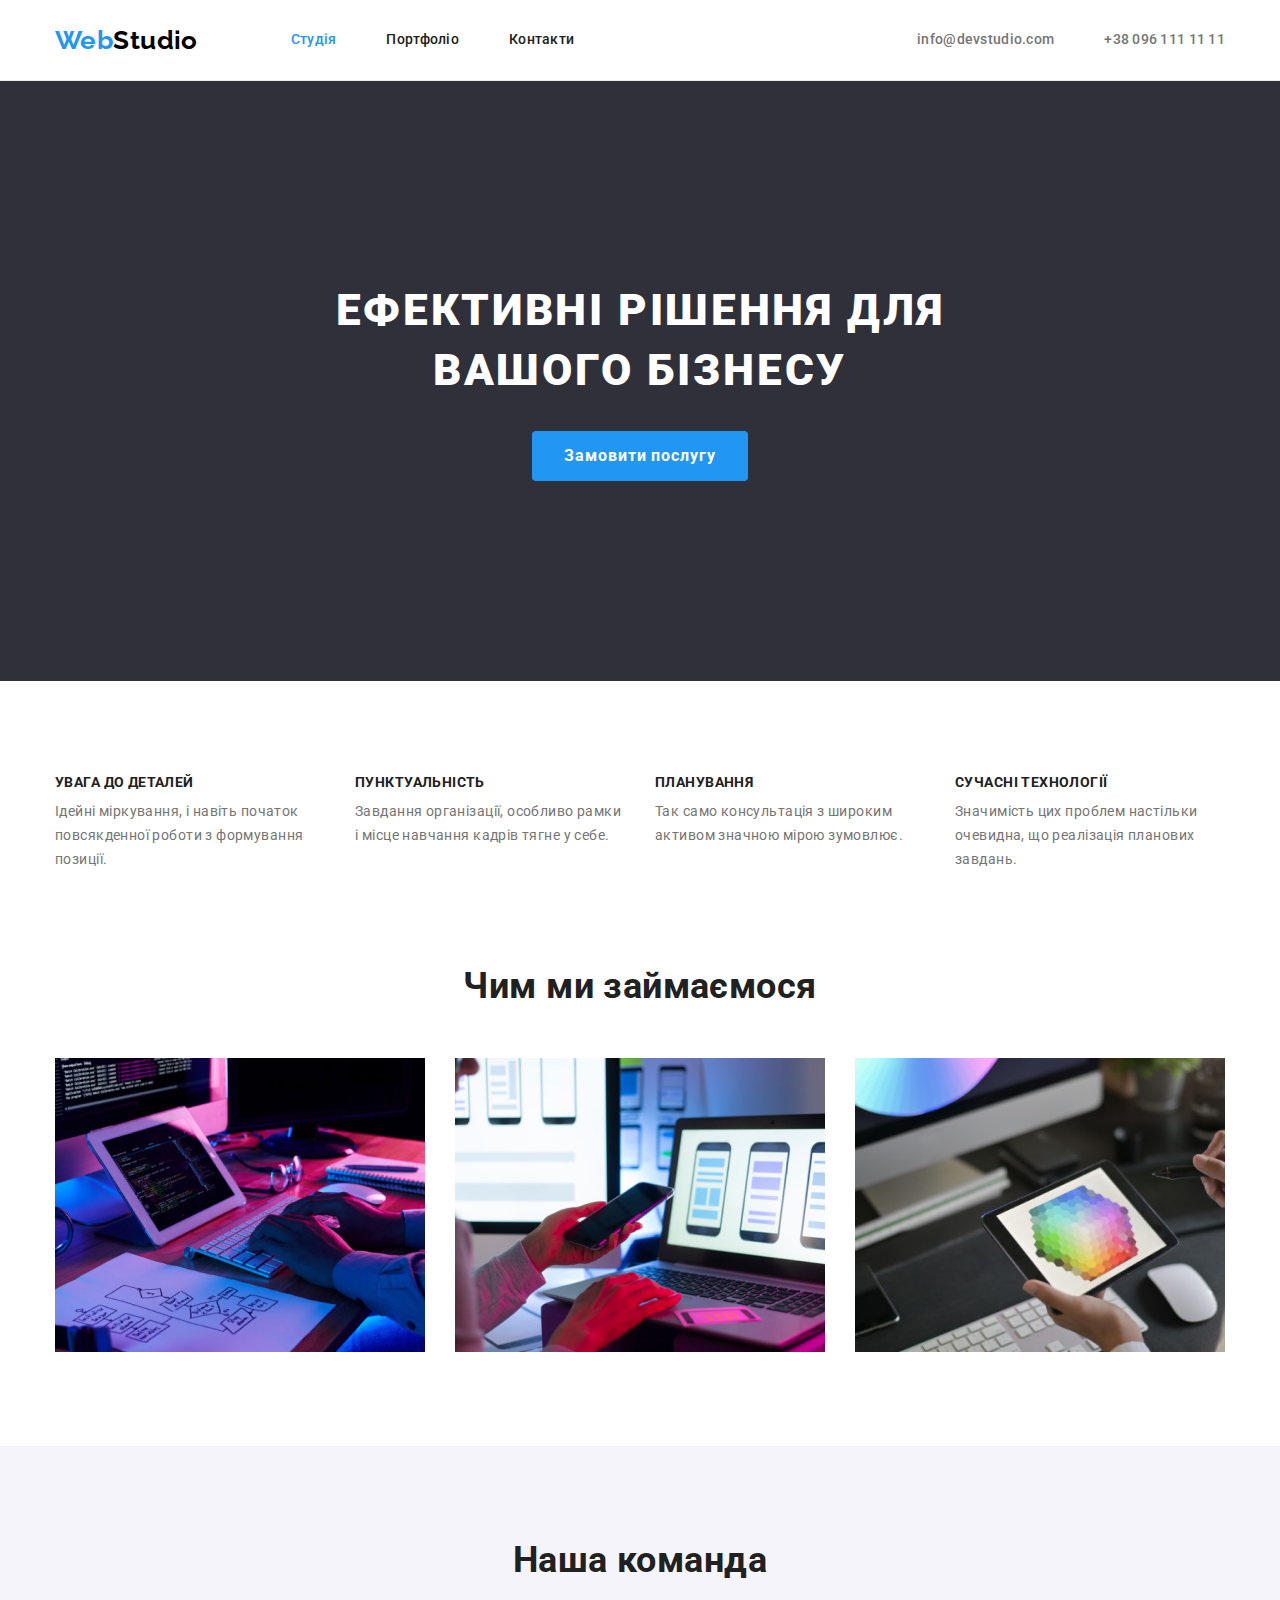
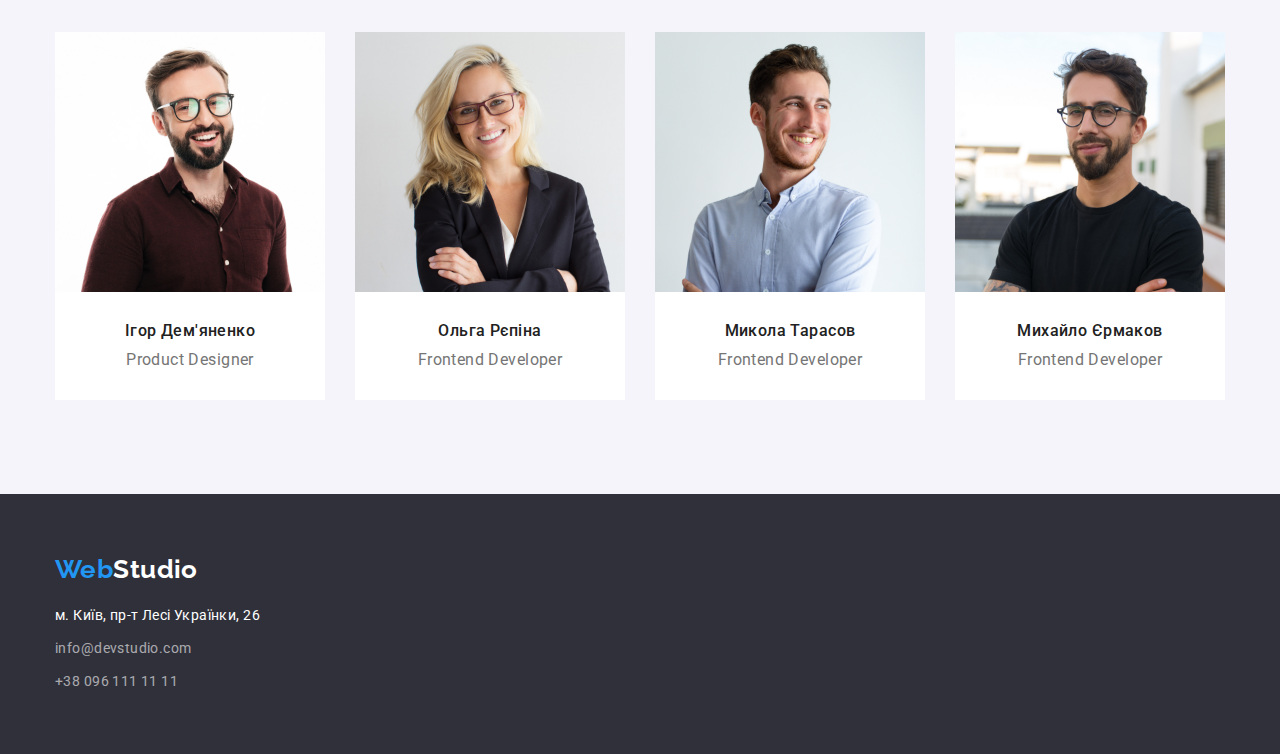
==== index.html @ 375763c1 "Add files via upload" ====
<!DOCTYPE html>
<html lang="uk-UA">
  <head>
    <meta charset="UTF-8" />
    <meta http-equiv="X-UA-Compatible" content="IE=edge" />
    <meta name="viewport" content="width=device-width, initial-scale=1.0" />
    <title>Студія</title>
    <link rel="preconnect" href="https://fonts.googleapis.com" />
    <link rel="preconnect" href="https://fonts.gstatic.com" crossorigin />
    <link
      href="https://fonts.googleapis.com/css2?family=Raleway:wght@700&family=Roboto:wght@400;500;700;900&display=swap"
      rel="stylesheet"
    />
    <link
      rel="stylesheet"
      href="https://cdnjs.cloudflare.com/ajax/libs/modern-normalize/1.1.0/modern-normalize.min.css"
    />
    <link rel="stylesheet" href="./css/style.css" />
  </head>
  <body>
    <!-- Header -->
    <header>
      <div class="container main-nav">
        <nav class="nav">
          <a href="./index.html" class="logo">Web<span class="web">Studio</span></a>
          <!-- Menu Nav -->
          <ul class="site-nav list">
            <li class="item"><a href="./index.html" class="link current">Студія</a></li>
            <li class="item"><a href="./portfolio.html" class="link">Портфоліо</a></li>
            <li class="item"><a href="" class="link">Контакти</a></li>
          </ul>
        </nav>
        <!-- contacts -->
        <ul class="contacts-nav list">
          <li class="item">
            <a href="mailto:info@devstudio.com" class="contacts"
              >info@devstudio.com</a>
          </li>
          <li class="item">
            <a href="tel:+380961111111" class="contacts">+38 096 111 11 11</a>
          </li>
        </ul>
      </div>
    </header>
    <!-- Main -->
    <main>
      <!-- Order -->
      <section class="section order hero">
        <h1 class="order-title">
          ЕФЕКТИВНІ РІШЕННЯ ДЛЯ <br/>
          ВАШОГО БІЗНЕСУ
        </h1>
        <button type="button" class="button second button">Замовити послугу</button>
      </section>
      <!-- Features -->
      <section class="section features">
        <!-- <h2>особливості нашої роботи</h2> -->
        <div class="container">
          <ul class="features-list list">
            <li class="item">
              <h3 class="title">УВАГА ДО ДЕТАЛЕЙ</h3>
              <p>
                Ідейні міркування, і навіть початок повсякденної роботи з
                формування позиції.
              </p>
            </li>
            <li class="item">
              <h3 class="title">ПУНКТУАЛЬНІСТЬ</h3>
              <p>
                Завдання організації, особливо рамки і місце навчання кадрів тягне
                у себе.
              </p>
            </li>
            <li class="item">
              <h3 class="title">ПЛАНУВАННЯ</h3>
              <p>
                Так само консультація з широким активом значною мірою зумовлює.
              </p>
            </li>
            <li class="item">
              <h3 class="title">СУЧАСНІ ТЕХНОЛОГІЇ</h3>
              <p>
                Значимість цих проблем настільки очевидна, що реалізація планових
                завдань.
              </p>
            </li>
          </ul>
        </div>
      </section>
      <!-- About US -->
      <section class="section about">
       <div class="container">
          <h2 class="section-title">Чим ми займаємося</h2>
            <ul class="about-list list ">
              <li class="about-item">
                <img src="./images/box1.jpg" alt="напишемо програму під ваші потреби" width="370" />
              </li>
              <li class="about-item">
                <img src="./images/box2.jpg" alt="створюємо мобільний додаток" width="370" />
              </li>
              <li class="about-item">
                <img src="./images/box3.jpg" alt="створюємо додаток для роботи з графікою" width="370" />
              </li>
            </ul>
       </div>
      </section>
      <!-- Team -->
      <section class="team section">
        <div class="container">
          <h2 class="section-title">Наша команда</h2>
            <div class="team-grup">
                <ul class="team-list list">
                  <li class="item">
                    <img src="./images/team-card-1.jpg" alt="Ігор Дем'яненко" width="270"/>
                    <div class="description">
                      <h3 class="title">Ігор Дем'яненко</h3>
                      <p>Product Designer</p>
                    </div>
                  </li>
                  <li class="item">
                    <img src="./images/team-card-2.jpg" alt="Ольга Рєпіна" width="270" />
                    <div class="description">
                      <h3 class="title">Ольга Рєпіна</h3>
                      <p>Frontend Developer</p>
                    </div>
                  </li>
                  <li class="item">
                    <img src="./images/team-card-3.jpg" alt="Микола Тарасов" width="270" />
                    <div class="description">
                      <h3 class="title">Микола Тарасов</h3>
                      <p>Frontend Developer</p>
                    </div>
                  </li>
                  <li class="item">
                    <img src="./images/team-card-4.jpg" alt="Михайло Єрмаков" width="270" />
                    <div class="description">
                      <h3 class="title">Михайло Єрмаков</h3>
                      <p>Frontend Developer</p>
                    </div>
                  </li>
                </ul>
            </div>
        </div>
      </section>
    </main>
    <!-- Footer -->
    <footer class="footer">
        <div class="container">
          <a href="./index.html" class="logo">Web<span class="web">Studio</span></a>
          <address class="address">
            <p>м. Київ, пр-т Лесі Українки, 26</p>
            <a href="mailto:info@devstudio.com" class="mailme">info@devstudio.com</a> <br/>
            <a href="tel:+380961111111">+38 096 111 11 11</a>
          </address>
        </div>
    </footer>
  </body>
</html>
---- css/style.css ----
/* цвет заголовков #212121  */
/* основной цвет #757575 */
/* белый цвет фона #FFFFFF */
/* акцент  #2196F3 */
/* вторичный цвет фона #F5F4FA */
/* футер контакт rgba(255, 255, 255, 0.6) */
/* цвет подвала #2F303A */

:root {
  --primery-text-color: #757575;
  --title-text-color: #212121;
  --accent-color: #2196f3;
  --primary-color-white: #ffffff;
  --color-black: #000;
  --primary-bg-color: #F5F5F5;
  --second-bg-color: #f5f4fa;
  --footer-contact-color: rgba(255, 255, 255, 0.6);
  --footer-order-color: #2F303A;
}

html {
  box-sizing: border-box;
}

img {
  display: block;
  max-width: 100%;
}
body {
  margin: 0px;
  color: var(--primery-text-color);
  font-size: 14px;
  font-family: "Roboto", sans-serif;
  letter-spacing: 0.03em;
}

.list {
  list-style: none;
  padding: 0;
  margin: 0;
}

.section {
  padding-top: 94px;
  padding-bottom: 94px;
}

header {
  background-color: var(--primary-color-white);
  border-bottom: 1px solid #ECECEC;
}

.main-nav,
.site-nav,
.nav,
.contacts-nav {
  display: flex;
}

.main-nav {
  align-items: center;
}
 
.logo {
  color: var(--accent-color);
  font-family: "Raleway", sans-serif;
  font-weight: 700;
  font-size: 26px;
  line-height: 1.19;
  text-decoration: none;
}

.main-nav .logo {
  margin-right: 93px;
  margin-top: auto;
  margin-bottom: auto;
}

.logo:focus {
  color: var(--accent-color);
}

.web {
  color: var(--color-black);
}

/* Menu Nav */

.site-nav .item a {
  display: block;
  padding-top: 32px;
  padding-bottom: 32px;
}

.site-nav .item + .item {
  margin-left: 50px;
}

.site-nav .link {
  color: var(--title-text-color);
  font-weight: 500;
  line-height: 1.14;
  letter-spacing: 0.02em;
  text-decoration: none;
}

.site-nav .link:hover,
.site-nav .link:focus {
  color: var(--accent-color);
}

.site-nav .link.current {
  color: var(--accent-color);
}
/* contacts */

.contacts-nav .contacts {
  color: var(--primery-text-color);
  font-weight: 500;
  line-height: 1.14;
  letter-spacing: 0.02em;
  text-decoration: none;
}

.contacts-nav .contacts:hover,
.contacts-nav .contacts:focus {
  color: var(--accent-color);
}

.contacts-nav .item + .item {
  margin-left: 50px;
}

.contacts-nav {
  margin-left: auto;
}

.contacts-nav .contacts {
  display: block;
  padding-top: 32px;
  padding-bottom: 32px;
}

/* order */

.hero  {
  padding-top: 200px;
  padding-bottom: 200px;
}

.order {
  text-align: center;
  background: var(--footer-order-color);
}

.order-title {
  color: var(--primary-color-white);
  font-weight: 900;
  font-size: 44px;
  line-height: 1.36;
  letter-spacing: 0.06em;
  margin-top: 0;
  margin-bottom: 30px;

}

.order .button {            
  font-weight: 700;
  font-size: 16px;
  line-height: 1.87;
  letter-spacing: 0.06em;
  padding: 10px 32px;
  min-width: 216px;
  border: transparent;
}

/* Features */

.features {
  padding-bottom: 0;
}

.features-list {
  display: flex;
}

.features-list .item + .item {
  margin-left: 30px;
}
.features-list .title {
  min-width: 270px;
  font-weight: 700;
  font-size: 14px;
  line-height: 1.14;
  margin-top: 0;
  margin-bottom: 10px;
  color: var(--title-text-color);
}

.features-list p {
  line-height: 1.71;
  margin-top: 0;
  margin-bottom: 0;
}

/* About US  */

.section-title {
  color: var(--title-text-color);
  font-weight: 700;
  font-size: 36px;
  line-height: 1.16;
  text-align: center;
  margin-top: 0;
  margin-bottom: 50px;
}

.about-list {
  display: flex;
  justify-content: center;
}

.about-item:not(:last-child) {
  margin-right: 30px;

}

/* Team  */

.team {
  background-color: var(--second-bg-color);
}
.team-list{
  display: flex;
  justify-content: space-between;
}

.team-grup .team-list .item + .item {
  margin-lest: 30px;
}

.team-grup .description {
  padding-top: 30px;
  padding-bottom: 30px;
  background-color: var(--primary-color-white);
}
.team-list .title {
  color: var(--title-text-color);
  font-weight: 500;
  font-size: 16px;
  line-height: 1.18;
  text-align: center;
  margin-top: 0;
  margin-bottom: 10px;
}

.team-list p {
  font-size: 16px;
  line-height: 1.18;
  text-align: center;
  margin-top: 0;
  margin-bottom: 0;
}

/* footer */

.footer {
  background: var(--footer-order-color);
  padding-top: 60px;
  padding-bottom: 60px;
}

.footer .logo {
  display: inline-block;
  margin-bottom: 20px;
  
}

.footer .web {
  color: var(--primary-color-white);
}

.footer .address p {
  font-style: normal;
  color: var(--primary-color-white);
  line-height: 1.71;
  margin-top: 0;
  margin-bottom: 9px;
}

 .address a {
  font-style: normal;
  color: var(--footer-contact-color);
  line-height: 1.71;
  text-decoration: none;
  margin-top: 0;
  
}
.footer .mailme{
margin-bottom: 9px;
display: inline-block;
}

/* Buttom */

.button {
  display: inline-block;
  border-radius: 4px;
  padding: 6px 22px;
  min-width: 73px;

  color: var(--primary-color-white);
  background-color: var(--accent-color);
  
  font-family: inherit;
  cursor: pointer;
  text-align: center;

}

.button.primary {
  color: var(--title-text-color);
  background-color: var(--second-bg-color);
}

.button.second {
  color: var(--primary-color-white);
  background-color: var(--accent-color);
}

/* Project */

/* Filter */

.project-filter .item + .item {
  margin-left: 8px;
}

.project-filter .button {
  font-weight: 500;
  font-size: 16px;
  line-height: 1.62;
  padding: 6px 22px;
}

.project-filter .button:hover,
.project-filter .button:focus {
  color: var(--primary-color-white);
  background-color: var(--accent-color);
}

/* Gruop */

.project-filter {
  display: flex;
  justify-content: center;
  margin-bottom: 50px;
}

.project-filter .button {
  border-color: transparent;
}

.project-group {
  display: flex;
  flex-wrap: wrap;
}

.project-group .description {
  padding-top: 20px;
  padding-right: 24px;
  padding-bottom: 20px;
  padding-left: 24px;
  border-right: 1px solid #EEEEEE;
  border-bottom: 1px solid #EEEEEE;
  border-left: 1px solid #EEEEEE;
}


.project-group .item {
  width: calc((100% - 60px)/3);
  margin-right: 30px;
  margin-bottom: 30px;
}

.project-group .item:nth-last-child(-n + 3){
  margin-bottom: 0;
}

.project-group .item:nth-child(3n) {
  margin-right: 0;
}

.project-group .image {
  display: block;
}

.project-group .second-title {
  color: var(--title-text-color);
  font-weight: 700;
  font-size: 18px;
  line-height: 2;
  letter-spacing: 0.06em;
  margin-top: 0px;
  margin-bottom: 4px;
}

.project .project-group p {
  font-size: 16px;
  line-height: 1.87;
  margin-top: 0;
  margin-bottom: 0;
}

.container {
  width: 1200px;
  padding-left: 15px;
  padding-right: 15px;
  margin-left:  auto;
  margin-right: auto;
  /* outline: 1px solid red;
} */
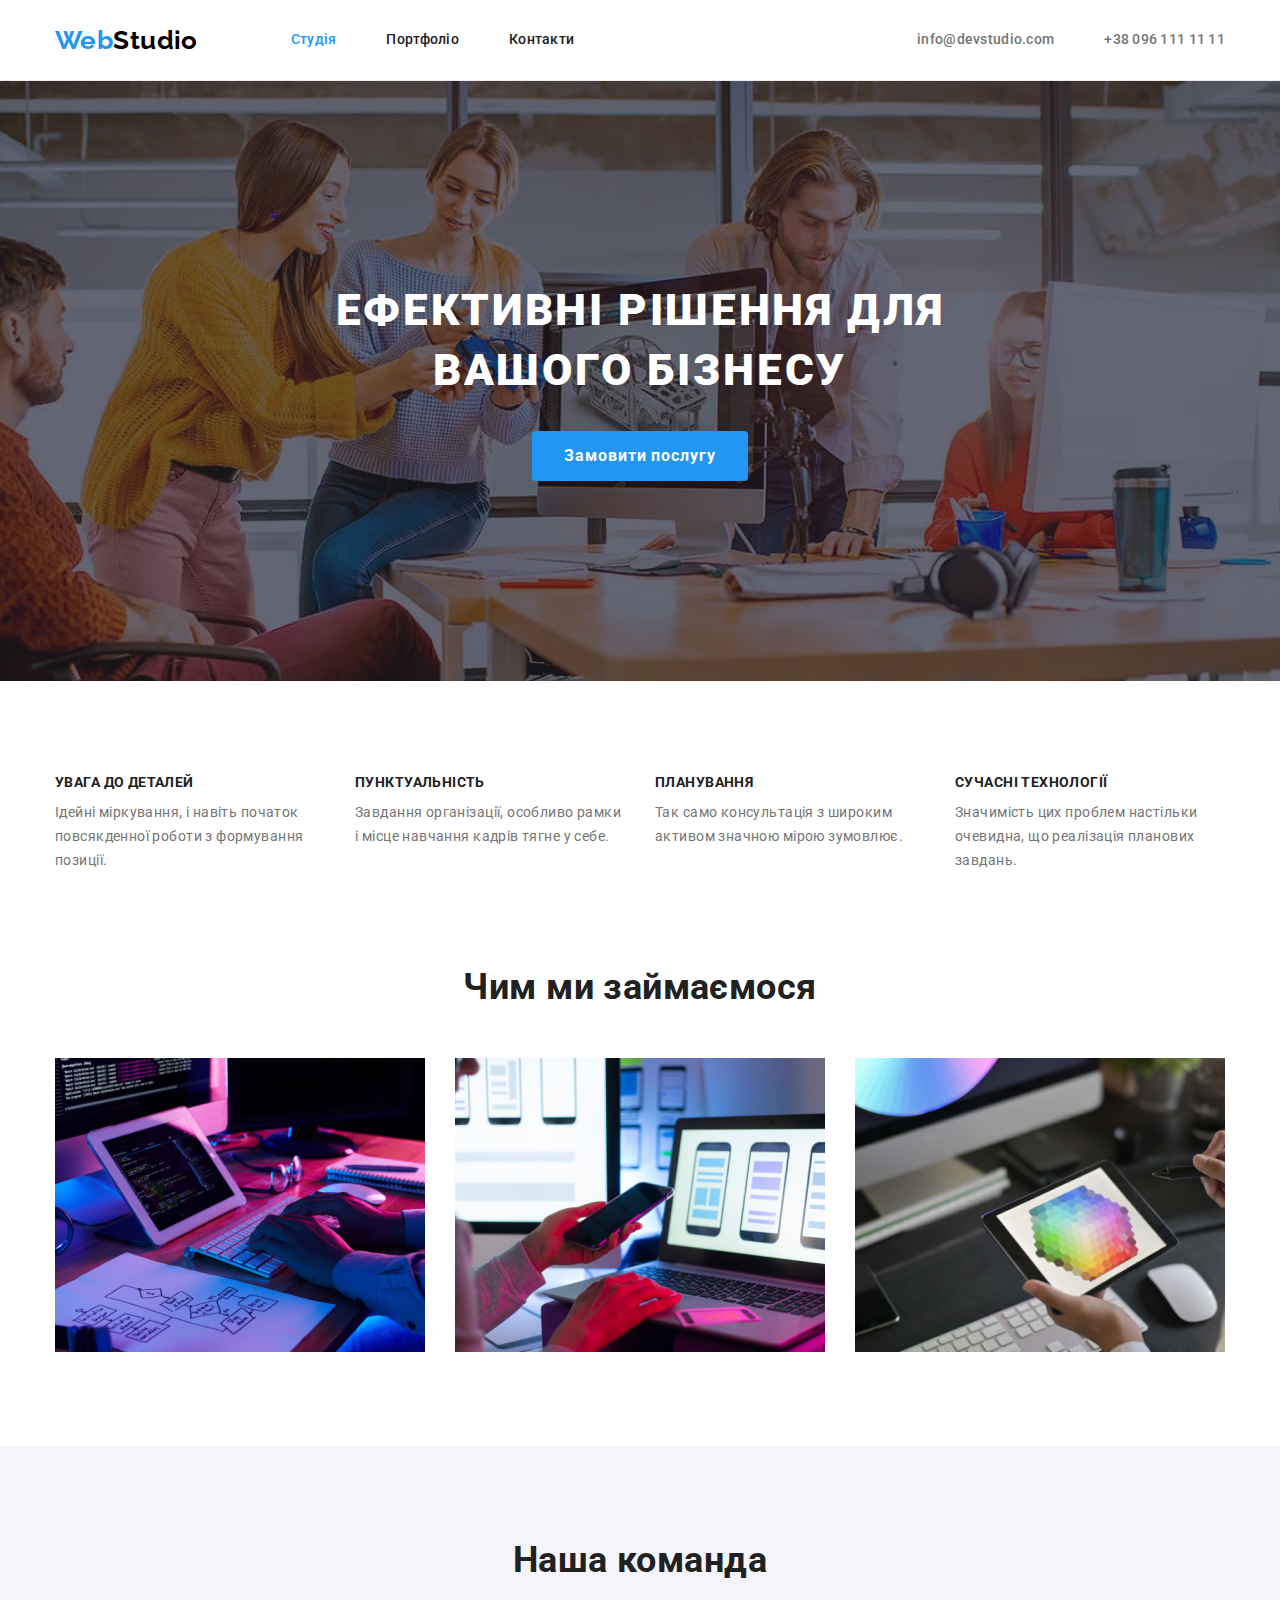
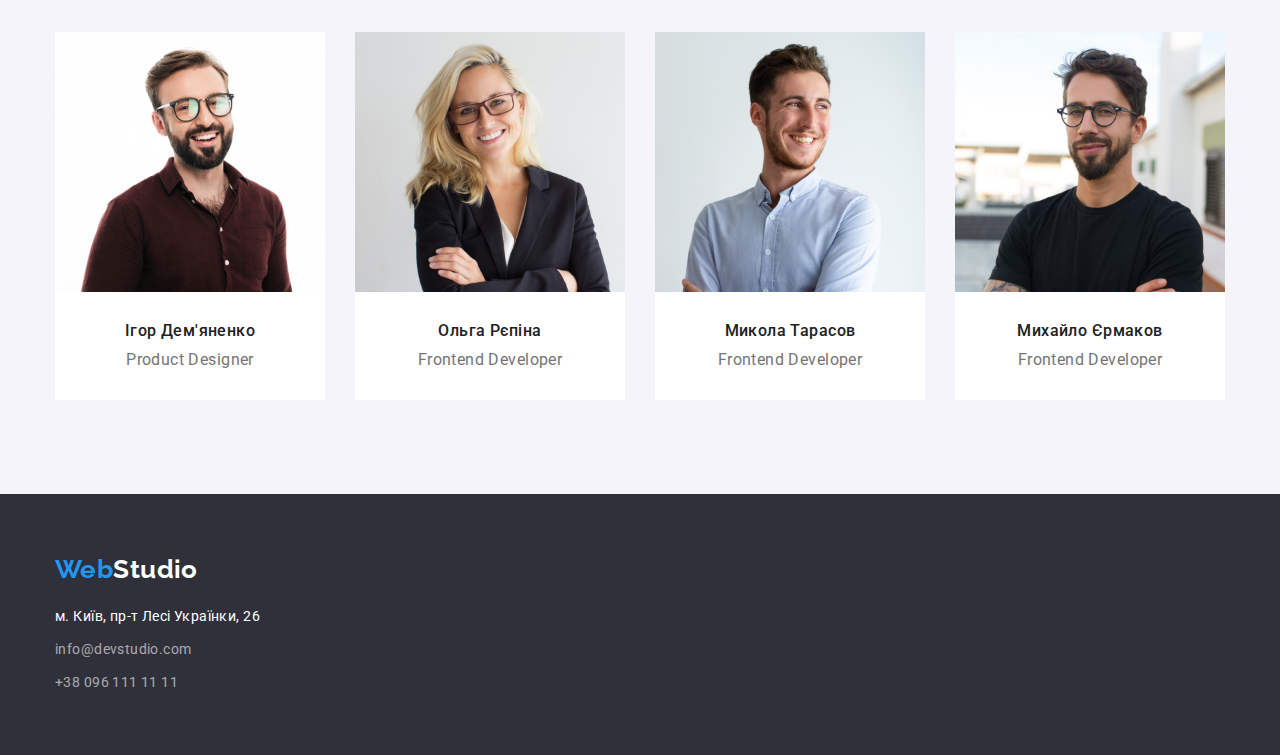
==== commit 0d754c5f: "order ok" ====
--- a/index.html
+++ b/index.html
@@ -45,7 +45,7 @@
     <!-- Main -->
     <main>
       <!-- Order -->
-      <section class="section order hero">
+      <section class="section order hero overlay">
         <h1 class="order-title">
           ЕФЕКТИВНІ РІШЕННЯ ДЛЯ <br/>
           ВАШОГО БІЗНЕСУ
--- a/css/style.css
+++ b/css/style.css
@@ -153,6 +153,22 @@
   background: var(--footer-order-color);
 }
 
+.overlay {
+  max-width: 1600px;
+  height: 600px;
+  margin-left: auto;
+  margin-right: auto;
+  background-image: linear-gradient(
+    to right, 
+    rgba(47, 48, 58, 0.4),
+    rgba(47, 48, 58, 0.4)
+    ),
+    url(../images/hero.jpg);
+  background-size: cover;
+  background-repeat: no-repeat;
+  background-position: center;
+}
+
 .order-title {
   color: var(--primary-color-white);
   font-weight: 900;
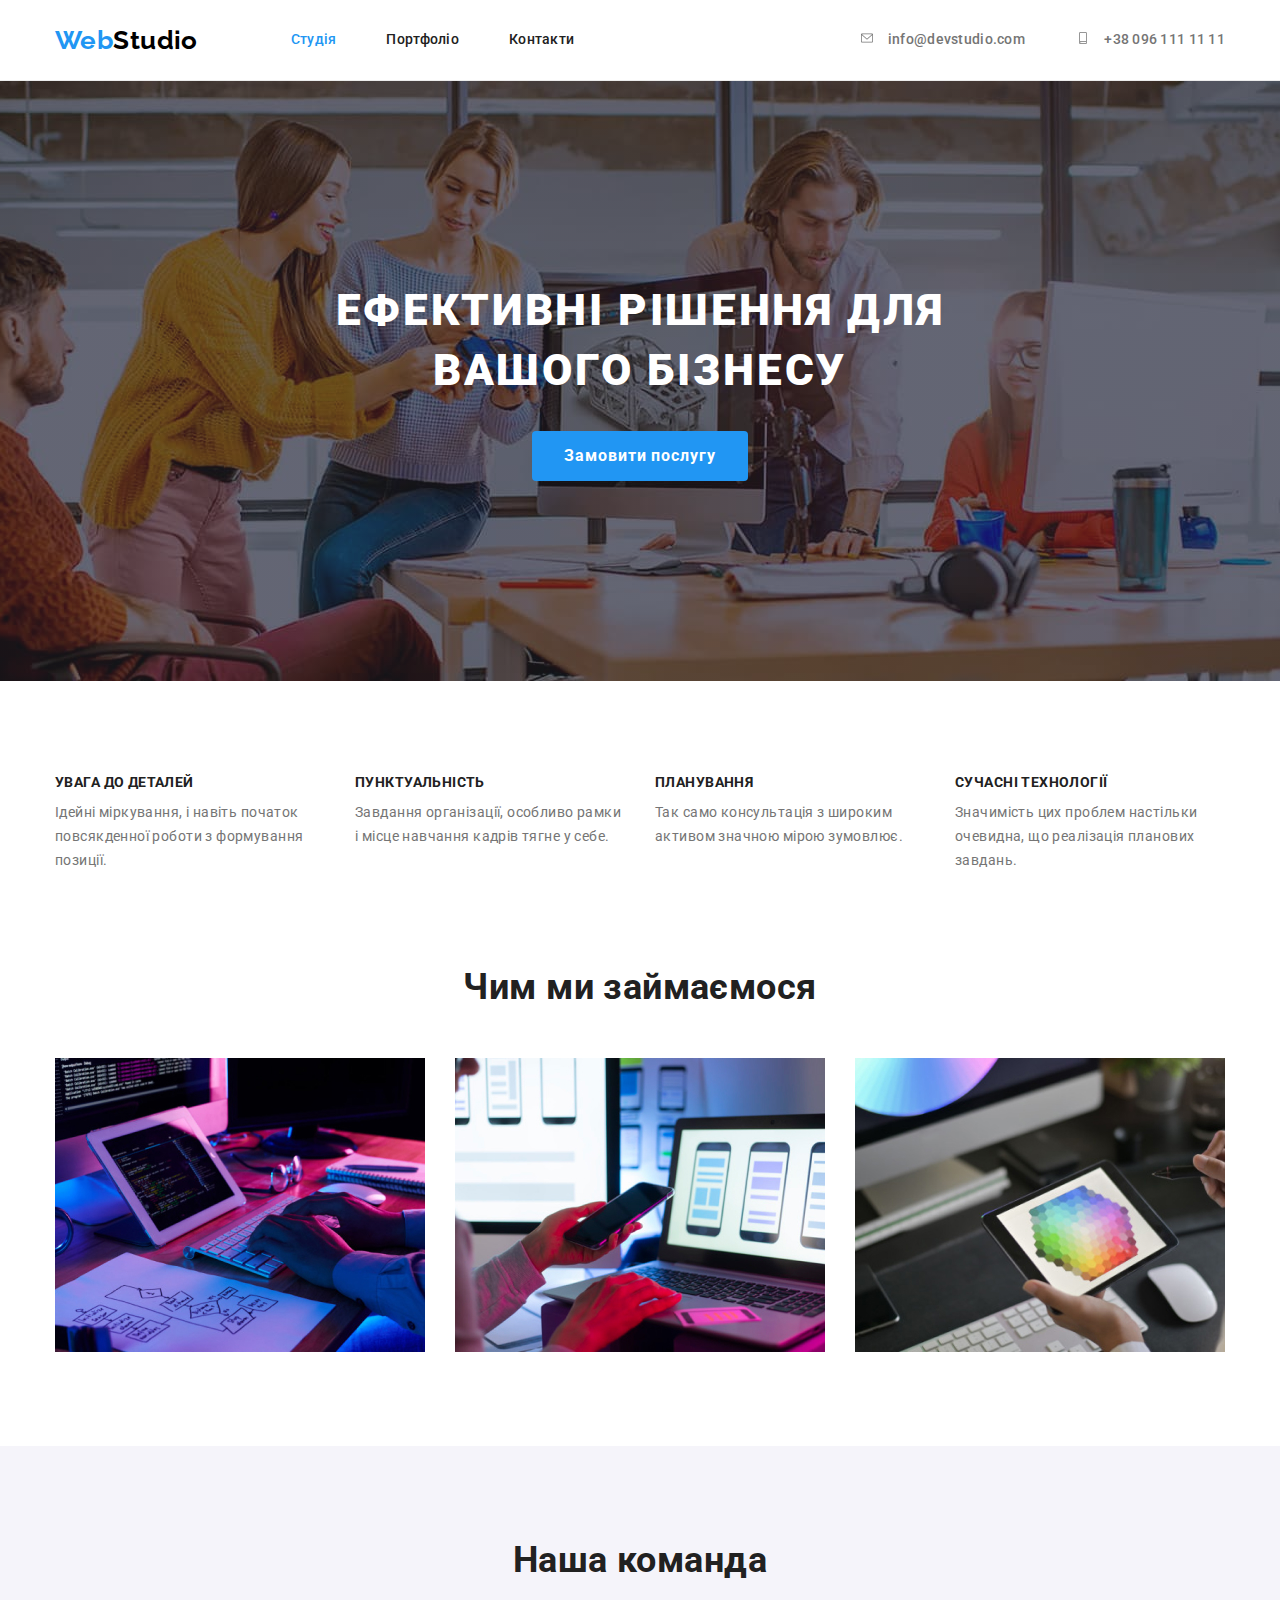
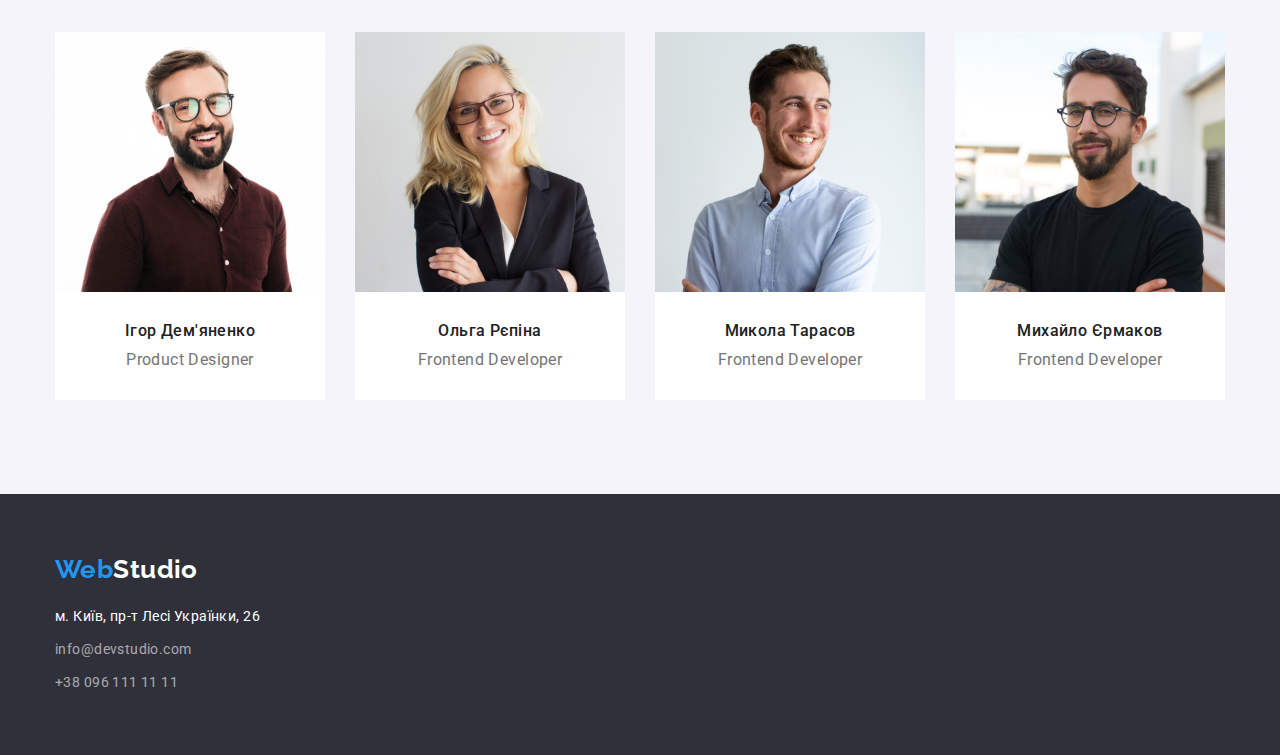
==== commit d0688ce6: "heder icon ok" ====
--- a/index.html
+++ b/index.html
@@ -33,11 +33,22 @@
         <!-- contacts -->
         <ul class="contacts-nav list">
           <li class="item">
-            <a href="mailto:info@devstudio.com" class="contacts"
-              >info@devstudio.com</a>
+            <a href="mailto:info@devstudio.com" class="contacts">
+              <svg class="contact-icon list" width="16px" height="12px">
+                <use href="./images/icons.svg#icon-mail">
+                </use>
+              </svg>
+              info@devstudio.com
+            </a>
           </li>
           <li class="item">
-            <a href="tel:+380961111111" class="contacts">+38 096 111 11 11</a>
+            <a href="tel:+380961111111" class="contacts">
+              <svg class="contact-icon list" width="16px" height="12px">
+                <use href="./images/icons.svg#icon-phone">
+                </use>
+              </svg>
+              +38 096 111 11 11
+            </a>
           </li>
         </ul>
       </div>
--- a/css/style.css
+++ b/css/style.css
@@ -125,6 +125,11 @@
 .contacts-nav .contacts:hover,
 .contacts-nav .contacts:focus {
   color: var(--accent-color);
+}
+
+.contact-icon {
+  fill: currentColor;
+  margin-right: 10px;
 }
 
 .contacts-nav .item + .item {
@@ -252,7 +257,7 @@
 }
 
 .team-grup .team-list .item + .item {
-  margin-lest: 30px;
+  margin-left: 30px;
 }
 
 .team-grup .description {
@@ -434,5 +439,6 @@
   padding-right: 15px;
   margin-left:  auto;
   margin-right: auto;
-  /* outline: 1px solid red;
-} */
+}
+
+/* <svg><use href="./images/sprite.svg#icon-mail"></use></svg> */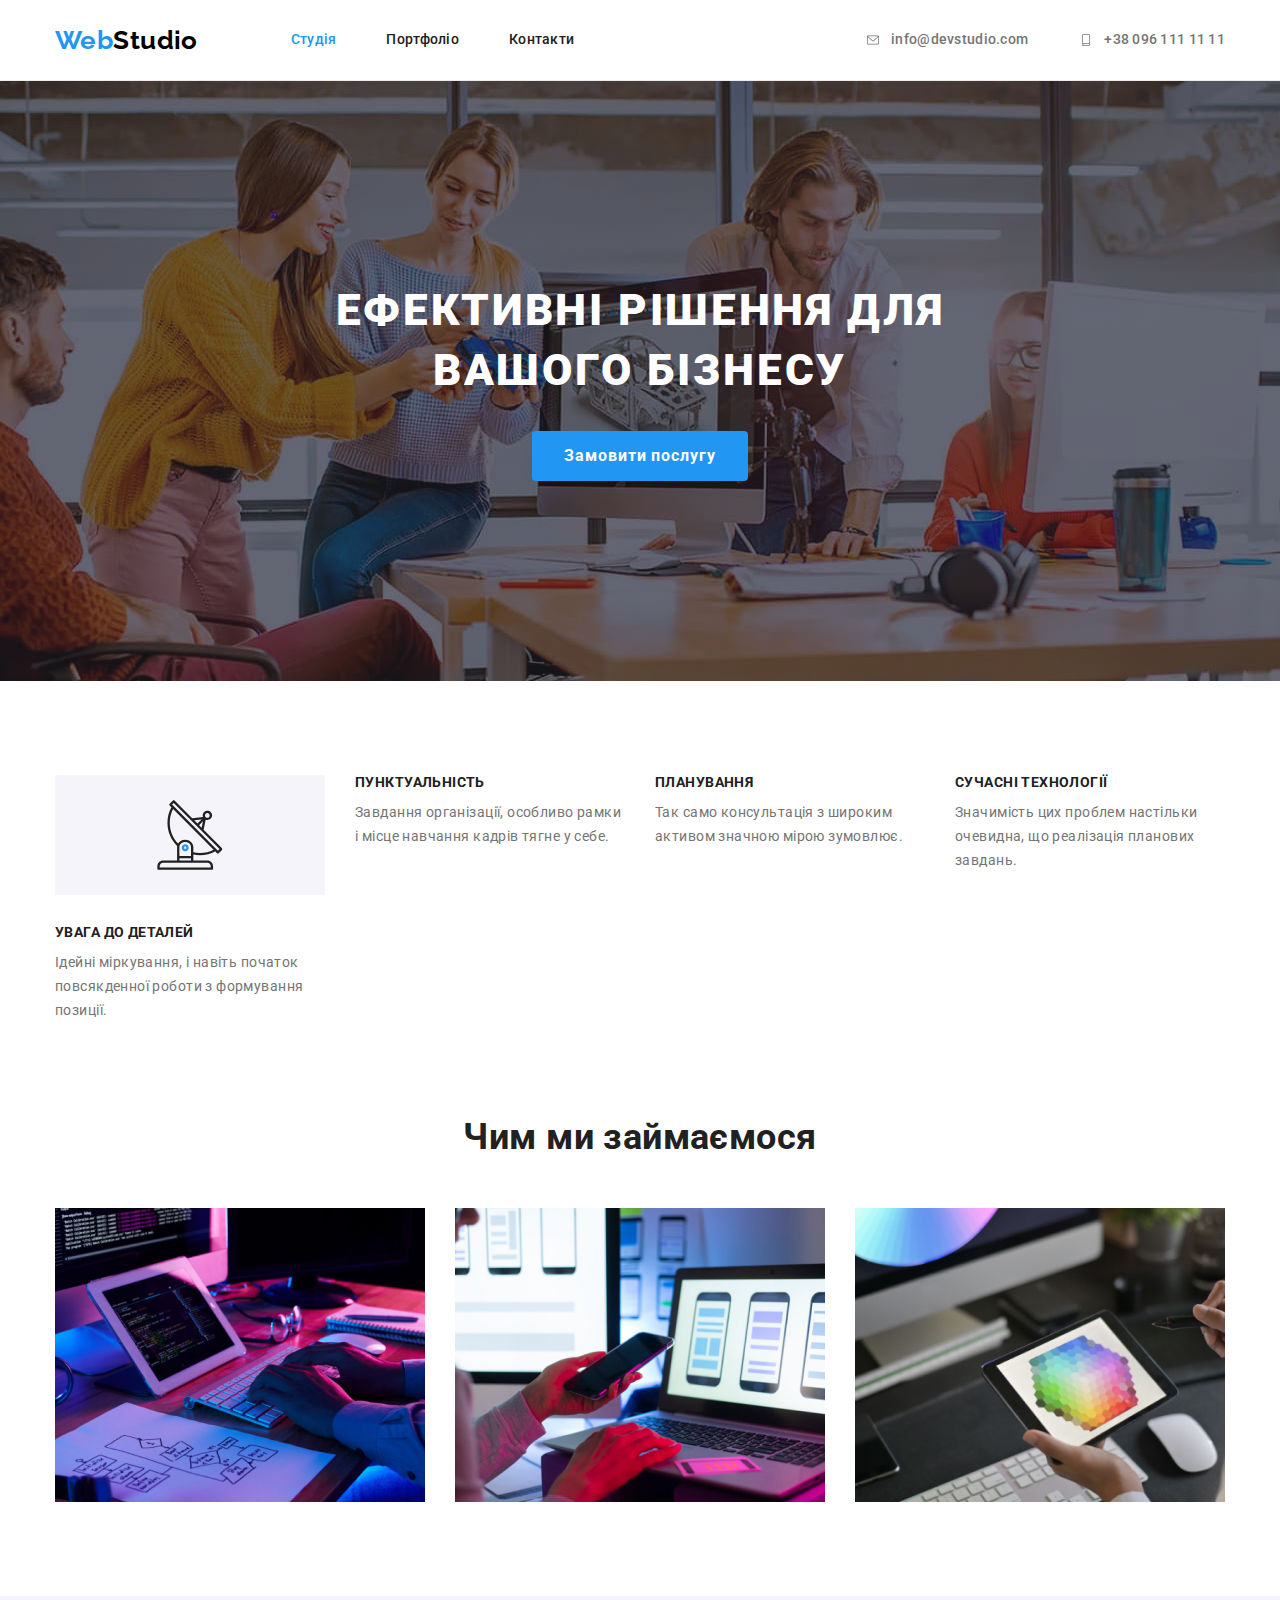
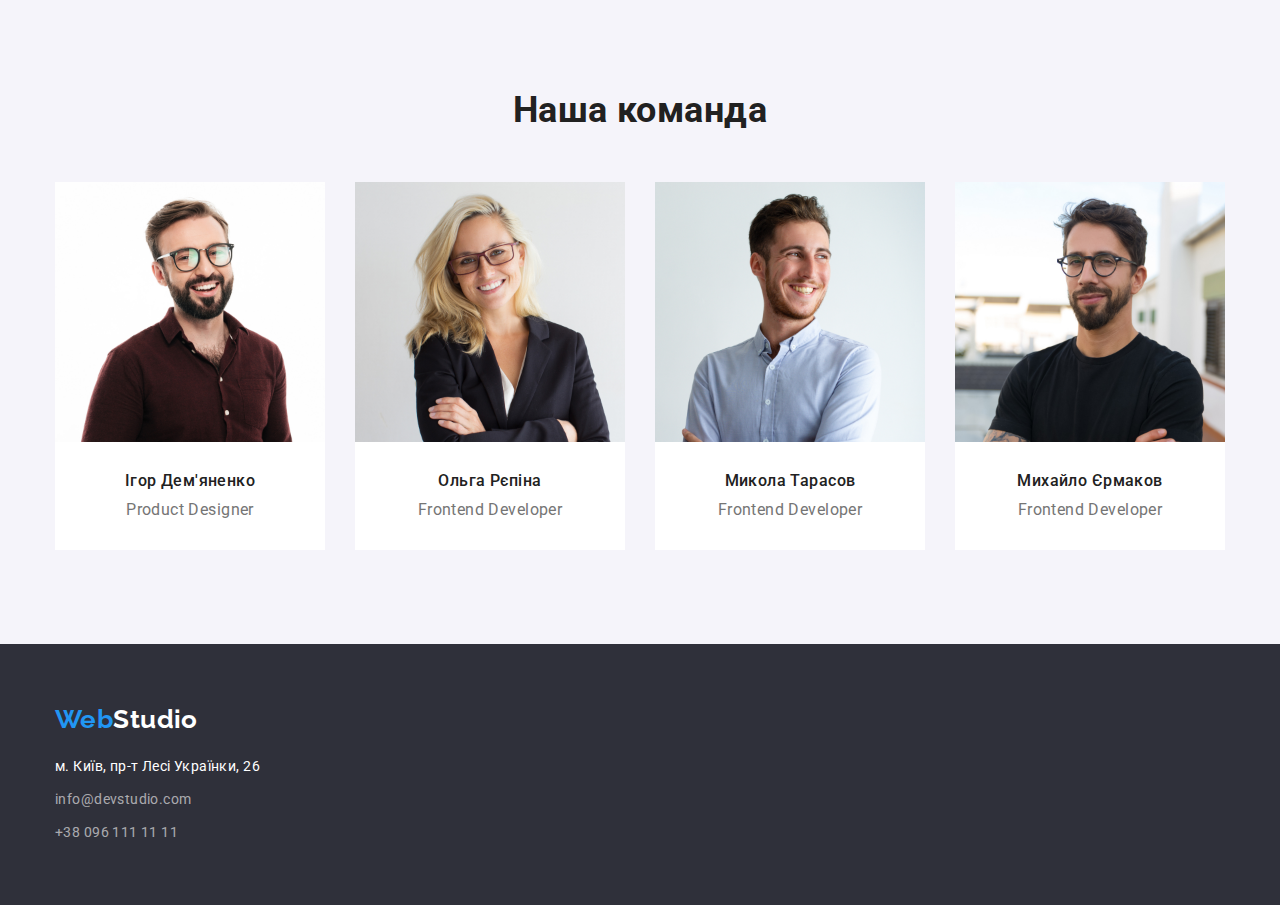
==== commit 8ea7fe29: "feaatures 50%" ====
--- a/index.html
+++ b/index.html
@@ -69,6 +69,12 @@
         <div class="container">
           <ul class="features-list list">
             <li class="item">
+              <div class="icon-features">
+                <svg class="" width="65.32px" height="70px">
+                  <use href="./images/icons.svg#icon-features-1">
+                  </use>
+                </svg>
+              </div>
               <h3 class="title">УВАГА ДО ДЕТАЛЕЙ</h3>
               <p>
                 Ідейні міркування, і навіть початок повсякденної роботи з
--- a/css/style.css
+++ b/css/style.css
@@ -13,7 +13,7 @@
   --primary-color-white: #ffffff;
   --color-black: #000;
   --primary-bg-color: #F5F5F5;
-  --second-bg-color: #f5f4fa;
+  --second-bg-color: #F5F4FA;
   --footer-contact-color: rgba(255, 255, 255, 0.6);
   --footer-order-color: #2F303A;
 }
@@ -130,6 +130,8 @@
 .contact-icon {
   fill: currentColor;
   margin-right: 10px;
+  align-items: center;
+  justify-content: center;
 }
 
 .contacts-nav .item + .item {
@@ -141,9 +143,10 @@
 }
 
 .contacts-nav .contacts {
-  display: block;
+  display: flex;
   padding-top: 32px;
   padding-bottom: 32px;
+  align-items: center;
 }
 
 /* order */
@@ -224,6 +227,15 @@
   margin-bottom: 0;
 }
 
+.icon-features {
+  display: flex;
+  margin-bottom: 30px;
+  height: 120px;
+  align-items: center;
+  justify-content: center;
+  background-color: var(--second-bg-color);
+}
+
 /* About US  */
 
 .section-title {
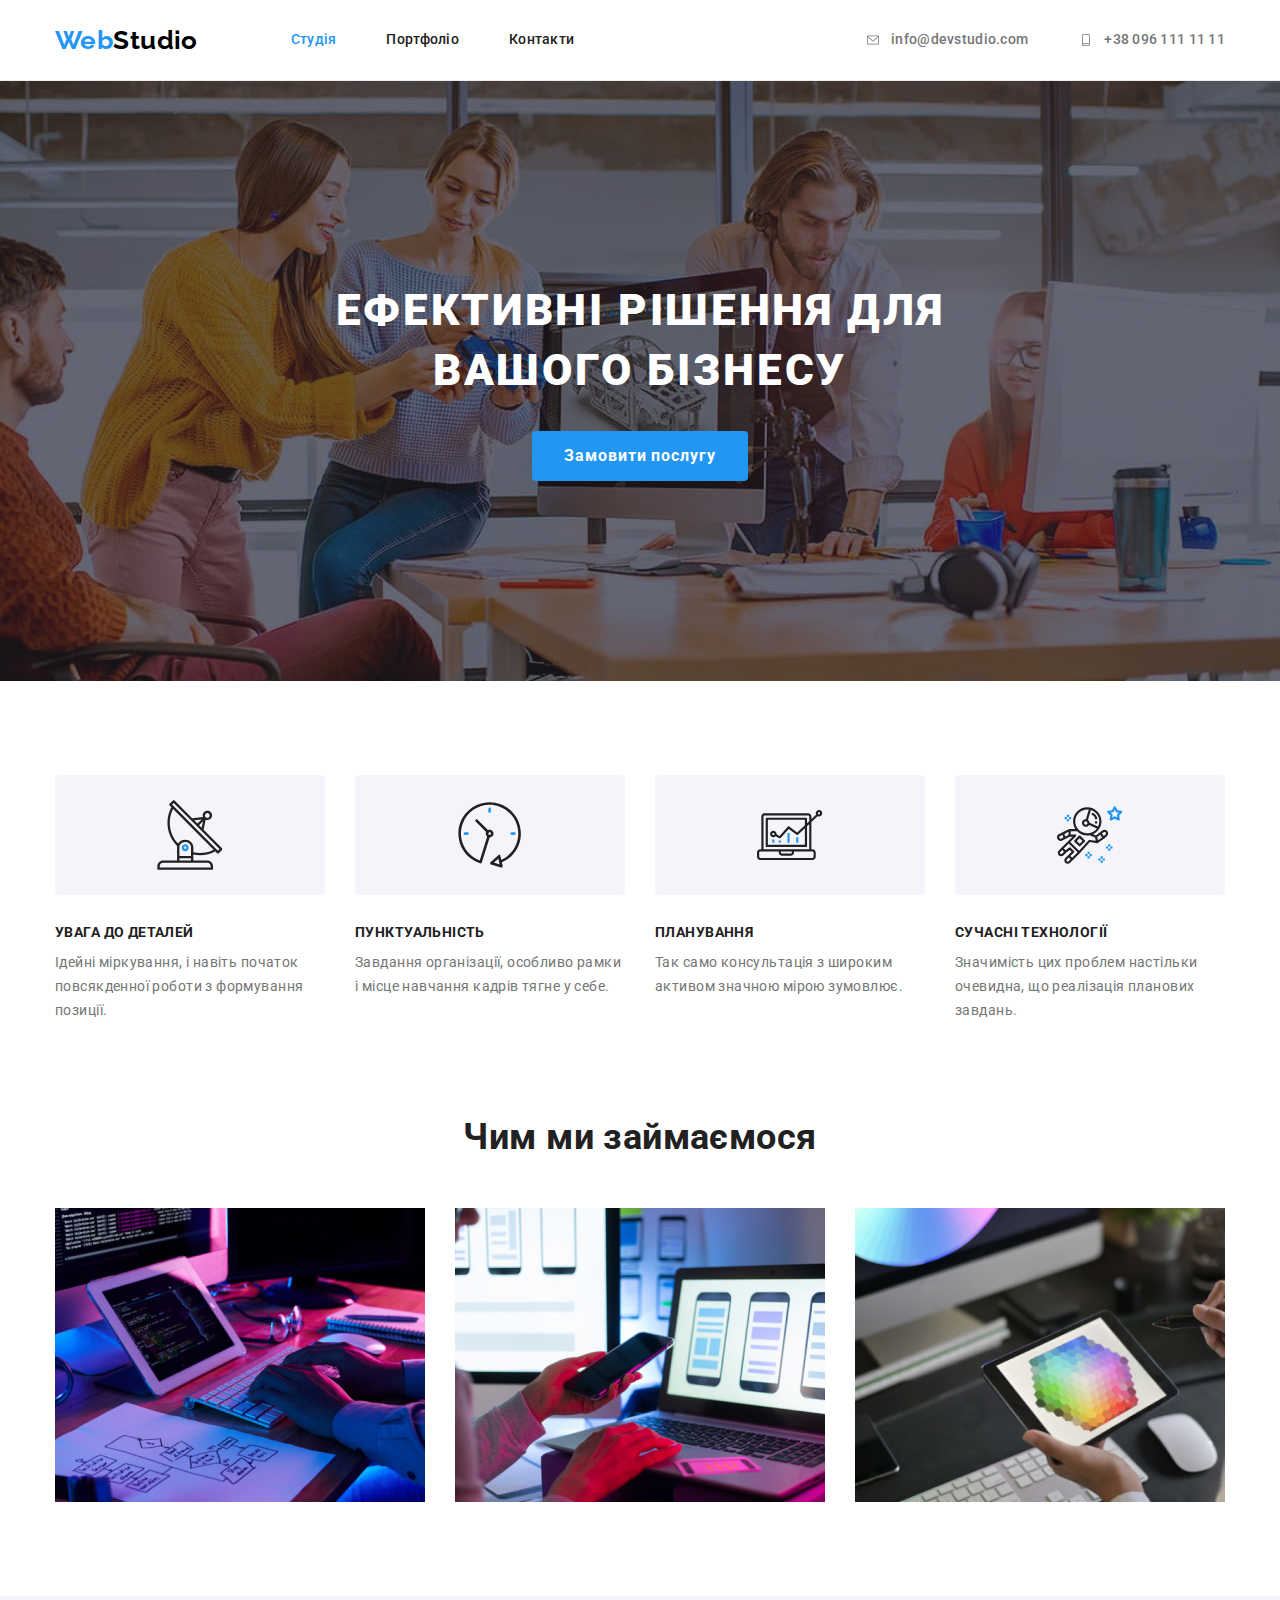
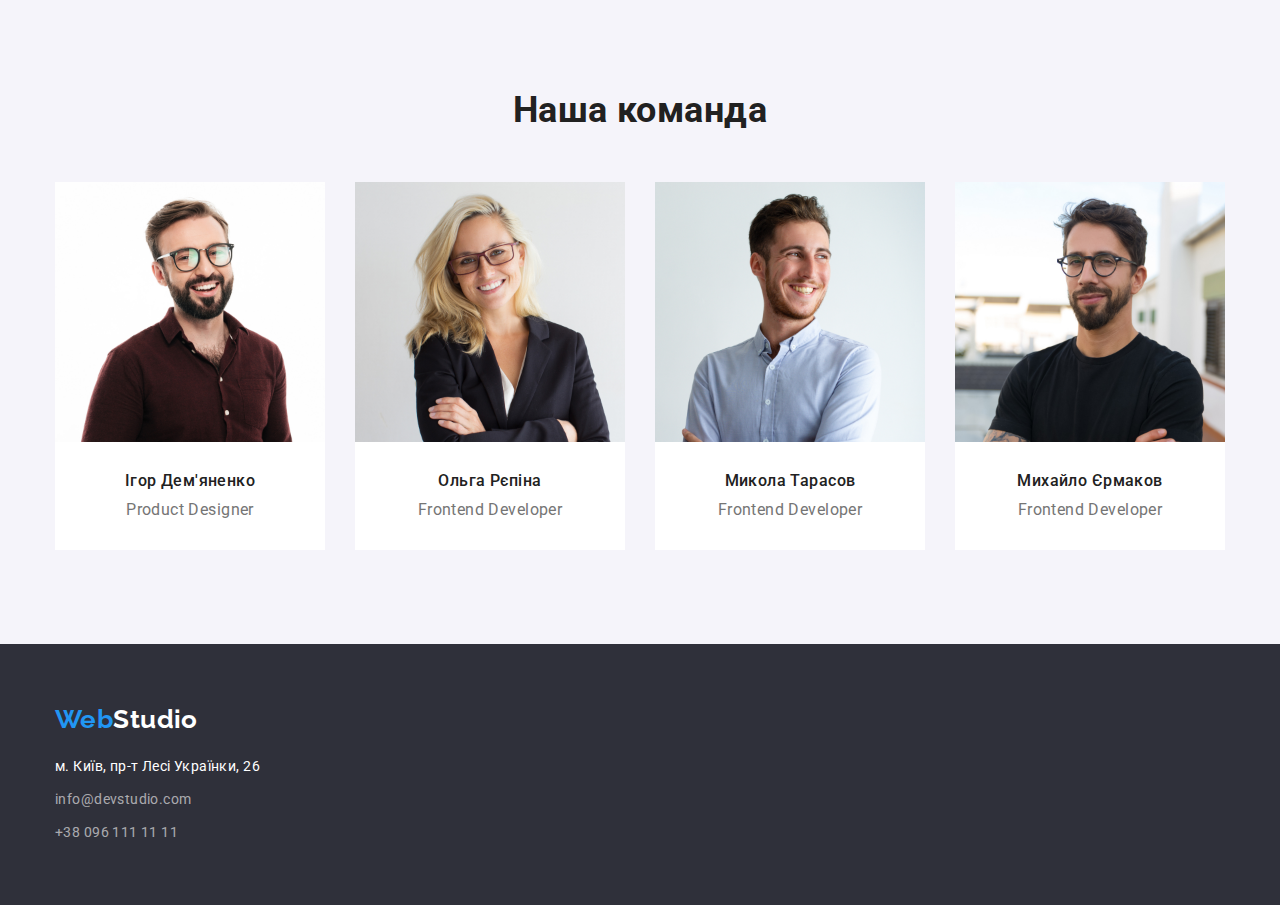
==== commit 1ecf16dc: "start  team" ====
--- a/index.html
+++ b/index.html
@@ -82,6 +82,12 @@
               </p>
             </li>
             <li class="item">
+              <div class="icon-features">
+                <svg class="" width="65.32px" height="70px">
+                  <use href="./images/icons.svg#icon-features-2">
+                  </use>
+                </svg>
+              </div>
               <h3 class="title">ПУНКТУАЛЬНІСТЬ</h3>
               <p>
                 Завдання організації, особливо рамки і місце навчання кадрів тягне
@@ -89,12 +95,24 @@
               </p>
             </li>
             <li class="item">
+              <div class="icon-features">
+                <svg class="" width="65.32px" height="70px">
+                  <use href="./images/icons.svg#icon-features-3">
+                  </use>
+                </svg>
+              </div>
               <h3 class="title">ПЛАНУВАННЯ</h3>
               <p>
                 Так само консультація з широким активом значною мірою зумовлює.
               </p>
             </li>
             <li class="item">
+              <div class="icon-features">
+                <svg class="" width="65.32px" height="70px">
+                  <use href="./images/icons.svg#icon-features-4">
+                  </use>
+                </svg>
+              </div>
               <h3 class="title">СУЧАСНІ ТЕХНОЛОГІЇ</h3>
               <p>
                 Значимість цих проблем настільки очевидна, що реалізація планових
--- a/css/style.css
+++ b/css/style.css
@@ -234,6 +234,7 @@
   align-items: center;
   justify-content: center;
   background-color: var(--second-bg-color);
+  border-radius: 4px;
 }
 
 /* About US  */
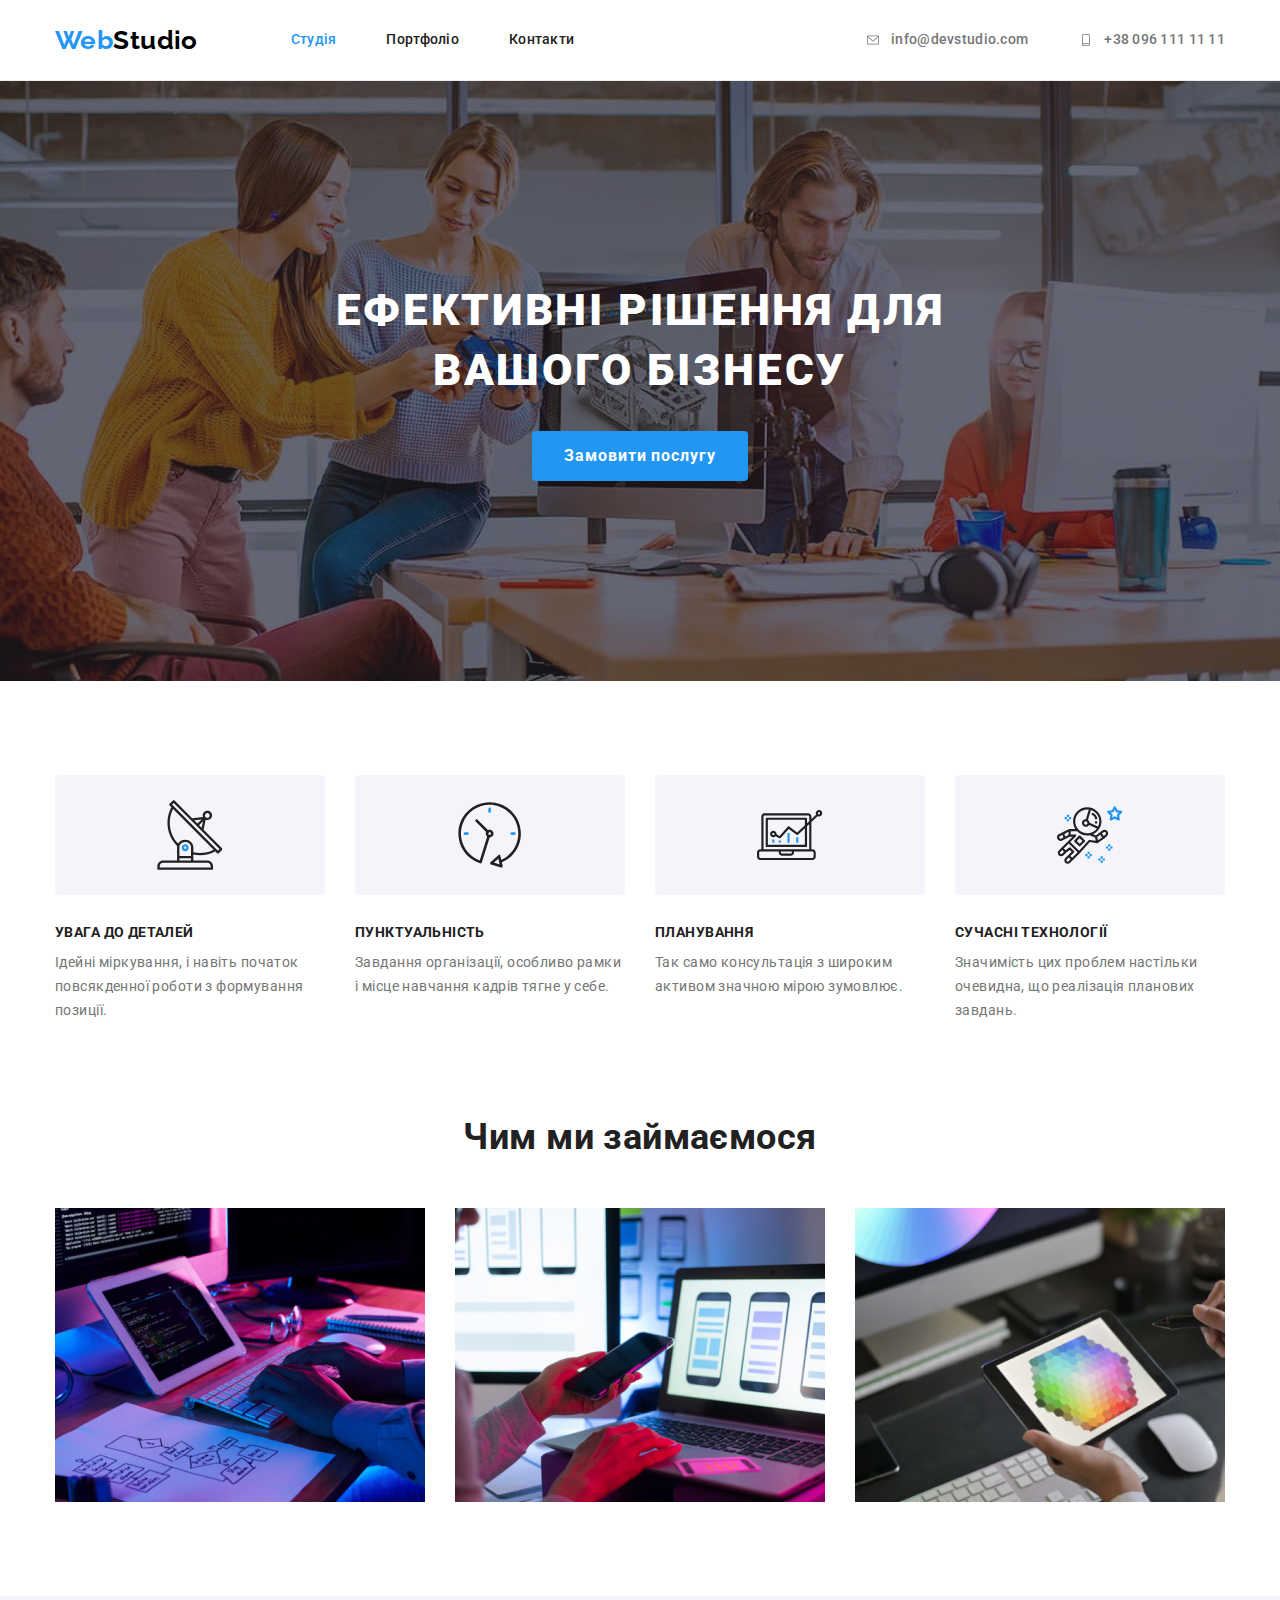
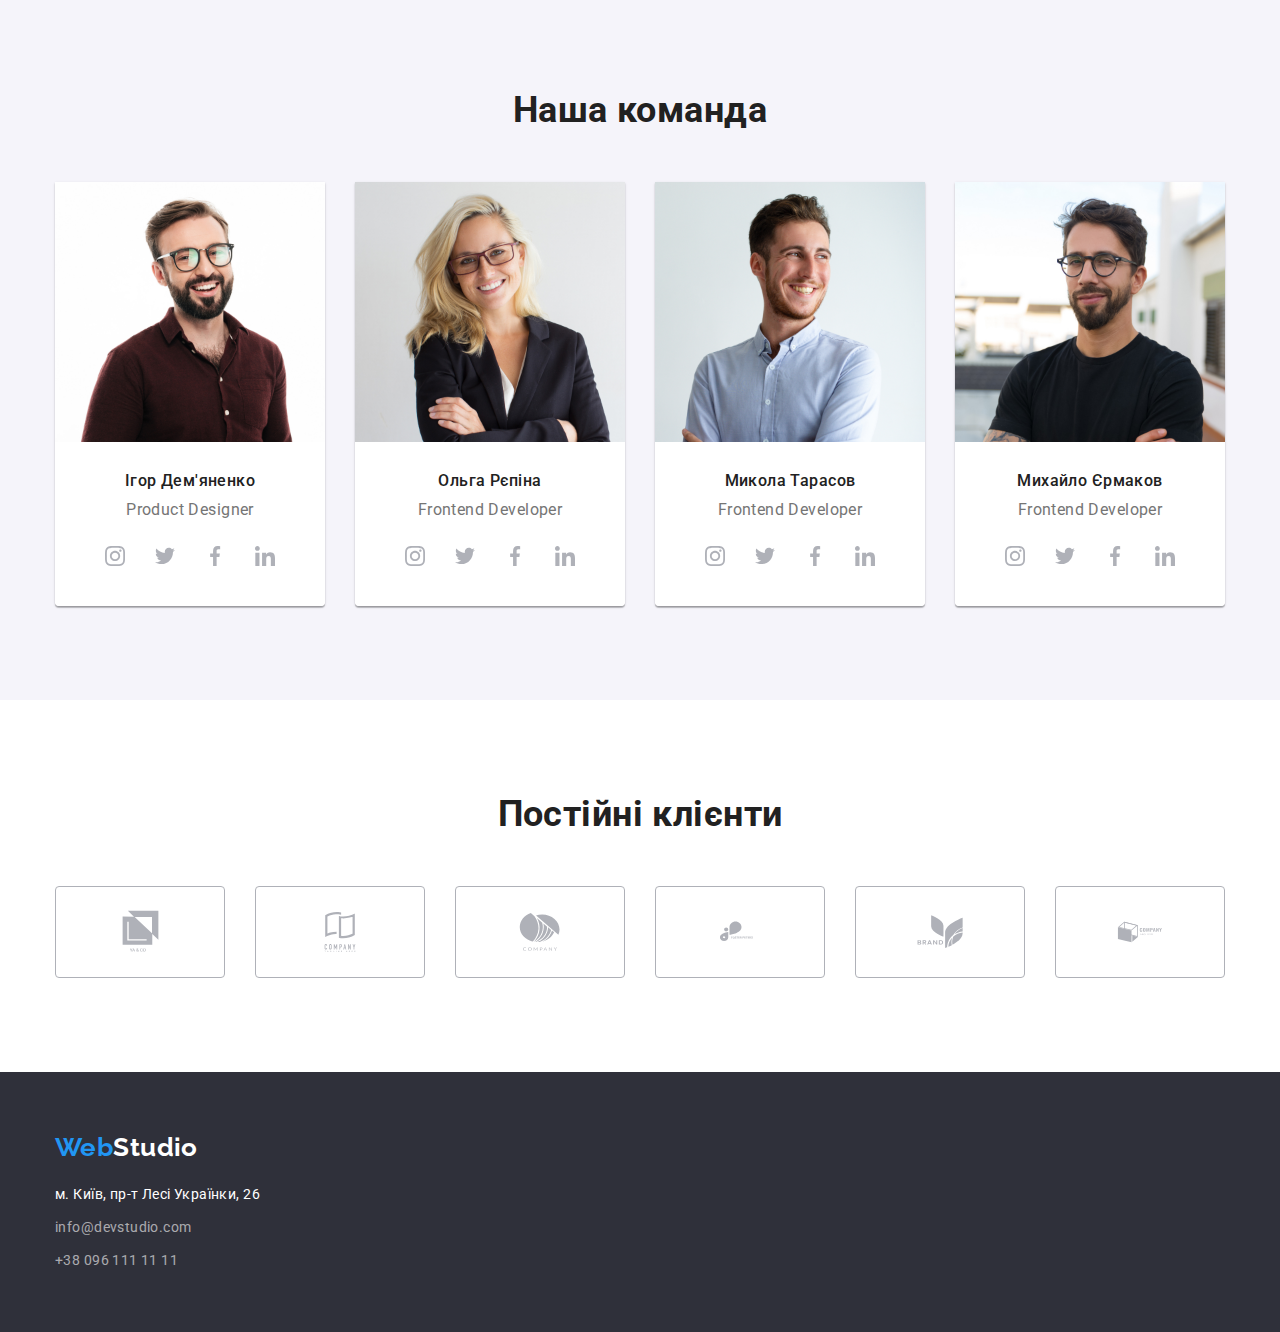
==== commit fd96934c: "clients and" ====
--- a/index.html
+++ b/index.html
@@ -150,6 +150,40 @@
                     <div class="description">
                       <h3 class="title">Ігор Дем'яненко</h3>
                       <p>Product Designer</p>
+                      <ul class="social-list list">
+                        <li class="social-item">
+                          <a href="" class="social-link">
+                            <svg class="" width="20px" height="20px">
+                              <use href="./images/icons.svg#icon-team-instagram">
+                              </use>
+                            </svg>
+                          </a>
+                        </li>
+                        <li class="social-item">
+                          <a href="" class="social-link">
+                            <svg class="" width="20px" height="20px">
+                              <use href="./images/icons.svg#icon-team-twitter">
+                              </use>
+                            </svg>
+                          </a>
+                        </li>
+                        <li class="social-item">
+                          <a href="" class="social-link">
+                            <svg class="" width="20px" height="20px">
+                              <use href="./images/icons.svg#icon-team-facebook">
+                              </use>
+                            </svg>
+                          </a>
+                        </li>
+                        <li class="social-item">
+                          <a href="" class="social-link">
+                            <svg class="" width="20px" height="20px">
+                              <use href="./images/icons.svg#icon-team-linkedin">
+                              </use>
+                            </svg>
+                          </a>
+                        </li>
+                      </ul> 
                     </div>
                   </li>
                   <li class="item">
@@ -157,6 +191,40 @@
                     <div class="description">
                       <h3 class="title">Ольга Рєпіна</h3>
                       <p>Frontend Developer</p>
+                      <ul class="social-list list">
+                        <li class="social-item">
+                          <a href="" class="social-link">
+                            <svg class="" width="20px" height="20px">
+                              <use href="./images/icons.svg#icon-team-instagram">
+                              </use>
+                            </svg>
+                          </a>
+                        </li>
+                        <li class="social-item">
+                          <a href="" class="social-link">
+                            <svg class="" width="20px" height="20px">
+                              <use href="./images/icons.svg#icon-team-twitter">
+                              </use>
+                            </svg>
+                          </a>
+                        </li>
+                        <li class="social-item">
+                          <a href="" class="social-link">
+                            <svg class="" width="20px" height="20px">
+                              <use href="./images/icons.svg#icon-team-facebook">
+                              </use>
+                            </svg>
+                          </a>
+                        </li>
+                        <li class="social-item">
+                          <a href="" class="social-link">
+                            <svg class="" width="20px" height="20px">
+                              <use href="./images/icons.svg#icon-team-linkedin">
+                              </use>
+                            </svg>
+                          </a>
+                        </li>
+                      </ul>
                     </div>
                   </li>
                   <li class="item">
@@ -164,6 +232,40 @@
                     <div class="description">
                       <h3 class="title">Микола Тарасов</h3>
                       <p>Frontend Developer</p>
+                      <ul class="social-list list">
+                        <li class="social-item">
+                          <a href="" class="social-link">
+                            <svg class="" width="20px" height="20px">
+                              <use href="./images/icons.svg#icon-team-instagram">
+                              </use>
+                            </svg>
+                          </a>
+                        </li>
+                        <li class="social-item">
+                          <a href="" class="social-link">
+                            <svg class="" width="20px" height="20px">
+                              <use href="./images/icons.svg#icon-team-twitter">
+                              </use>
+                            </svg>
+                          </a>
+                        </li>
+                        <li class="social-item">
+                          <a href="" class="social-link">
+                            <svg class="" width="20px" height="20px">
+                              <use href="./images/icons.svg#icon-team-facebook">
+                              </use>
+                            </svg>
+                          </a>
+                        </li>
+                        <li class="social-item">
+                          <a href="" class="social-link">
+                            <svg class="" width="20px" height="20px">
+                              <use href="./images/icons.svg#icon-team-linkedin">
+                              </use>
+                            </svg>
+                          </a>
+                        </li>
+                      </ul>
                     </div>
                   </li>
                   <li class="item">
@@ -171,10 +273,94 @@
                     <div class="description">
                       <h3 class="title">Михайло Єрмаков</h3>
                       <p>Frontend Developer</p>
+                      <ul class="social-list list">
+                        <li class="social-item">
+                          <a href="" class="social-link">
+                            <svg class="" width="20px" height="20px">
+                              <use href="./images/icons.svg#icon-team-instagram">
+                              </use>
+                            </svg>
+                          </a>
+                        </li>
+                        <li class="social-item">
+                          <a href="" class="social-link">
+                            <svg class="" width="20px" height="20px">
+                              <use href="./images/icons.svg#icon-team-twitter">
+                              </use>
+                            </svg>
+                          </a>
+                        </li>
+                        <li class="social-item">
+                          <a href="" class="social-link">
+                            <svg class="" width="20px" height="20px">
+                              <use href="./images/icons.svg#icon-team-facebook">
+                              </use>
+                            </svg>
+                          </a>
+                        </li>
+                        <li class="social-item">
+                          <a href="" class="social-link">
+                            <svg class="" width="20px" height="20px">
+                              <use href="./images/icons.svg#icon-team-linkedin">
+                              </use>
+                            </svg>
+                          </a>
+                        </li>
+                      </ul>
                     </div>
                   </li>
                 </ul>
             </div>
+        </div>
+      </section>
+      <!-- Clients -->
+      <section class="clients section">
+        <div class="container">
+          <h2 class="section-title">Постійні клієнти</h2>
+          <ul class="clients-list list">
+            <li class="clients-iten">
+              <a href="" class="clients-link">
+                <svg class="" width="41px" height="46.7px">
+                  <use href="./images/icons.svg#client-1"></use>
+                </svg>
+              </a>
+            </li>
+            <li class="clients-iten">
+              <a href="" class="clients-link">
+                <svg class="" width="40px" height="52px">
+                  <use href="./images/icons.svg#client-2"></use>
+                </svg>
+              </a>
+            </li>
+            <li class="clients-iten">
+              <a href="" class="clients-link">
+                <svg class="" width="43.46px" height="41.18px">
+                  <use href="./images/icons.svg#client-3"></use>
+                </svg>
+              </a>
+            </li>
+            <li class="clients-iten">
+              <a href="" class="clients-link">
+                <svg class="" width="84.44px" height="40.62px">
+                  <use href="./images/icons.svg#client-4"></use>
+                </svg>
+              </a>
+            </li>
+            <li class="clients-iten">
+              <a href="" class="clients-link">
+                <svg class="" width="62.54px" height="45.43px">
+                  <use href="./images/icons.svg#client-5"></use>
+                </svg>
+              </a>
+            </li>
+            <li class="clients-iten">
+              <a href="" class="clients-link">
+                <svg class="" width="93.79px" height="43.93px">
+                  <use href="./images/icons.svg#client-6"></use>
+                </svg>
+              </a>
+            </li>
+          </ul>
         </div>
       </section>
     </main>
--- a/css/style.css
+++ b/css/style.css
@@ -5,6 +5,7 @@
 /* вторичный цвет фона #F5F4FA */
 /* футер контакт rgba(255, 255, 255, 0.6) */
 /* цвет подвала #2F303A */
+/* цвет иконок #AFB1B8 */
 
 :root {
   --primery-text-color: #757575;
@@ -16,6 +17,7 @@
   --second-bg-color: #F5F4FA;
   --footer-contact-color: rgba(255, 255, 255, 0.6);
   --footer-order-color: #2F303A;
+  --icon-border-color: #AFB1B8;
 }
 
 html {
@@ -273,10 +275,15 @@
   margin-left: 30px;
 }
 
+.team-list .item {
+    box-shadow: 0px 1px 3px rgb(0 0 0 / 12%), 0px 1px 1px rgb(0 0 0 / 14%), 0px 2px 1px rgb(0 0 0 / 20%);
+    border-radius: 0px 0px 4px 4px;
+}
 .team-grup .description {
   padding-top: 30px;
   padding-bottom: 30px;
   background-color: var(--primary-color-white);
+  border-radius: 0px 0px 4px 4px;
 }
 .team-list .title {
   color: var(--title-text-color);
@@ -293,7 +300,63 @@
   line-height: 1.18;
   text-align: center;
   margin-top: 0;
-  margin-bottom: 0;
+  margin-bottom: 16px;
+}
+
+.social-list {
+  display: flex;
+  justify-content: center;
+}
+
+.social-item + .social-item {
+  margin-left: 10px;
+}
+
+.social-link {
+  display: flex;
+  width: 40px;
+  height: 40px;
+  justify-content: center;
+  align-items: center;
+  fill: var(--icon-border-color);
+}
+
+.social-link:hover,
+.social-link:active {
+  cursor: pointer;
+  background-color: var(--accent-color);
+  border-radius: 50%;
+  fill: var(--primary-color-white);
+}
+
+/* Clients */
+
+.clients-iten + .clients-iten {
+  margin-left: 30px;
+}
+
+
+.clients-list {
+  display: flex;
+}
+
+.clients-link {
+  display: flex;
+  width: 170px;
+  height: 92px;
+  justify-content: center;
+  align-items: center;
+  border: 1px solid var(--icon-border-color);
+  border-radius: 4px;
+  fill: var(--icon-border-color);
+}
+
+.clients-link:hover,
+.clients-link:active {
+  cursor: pointer;
+  border: 1px solid var(--accent-color);
+  border-radius: 4px;
+  fill: var(--accent-color);
 }
 
 /* footer */
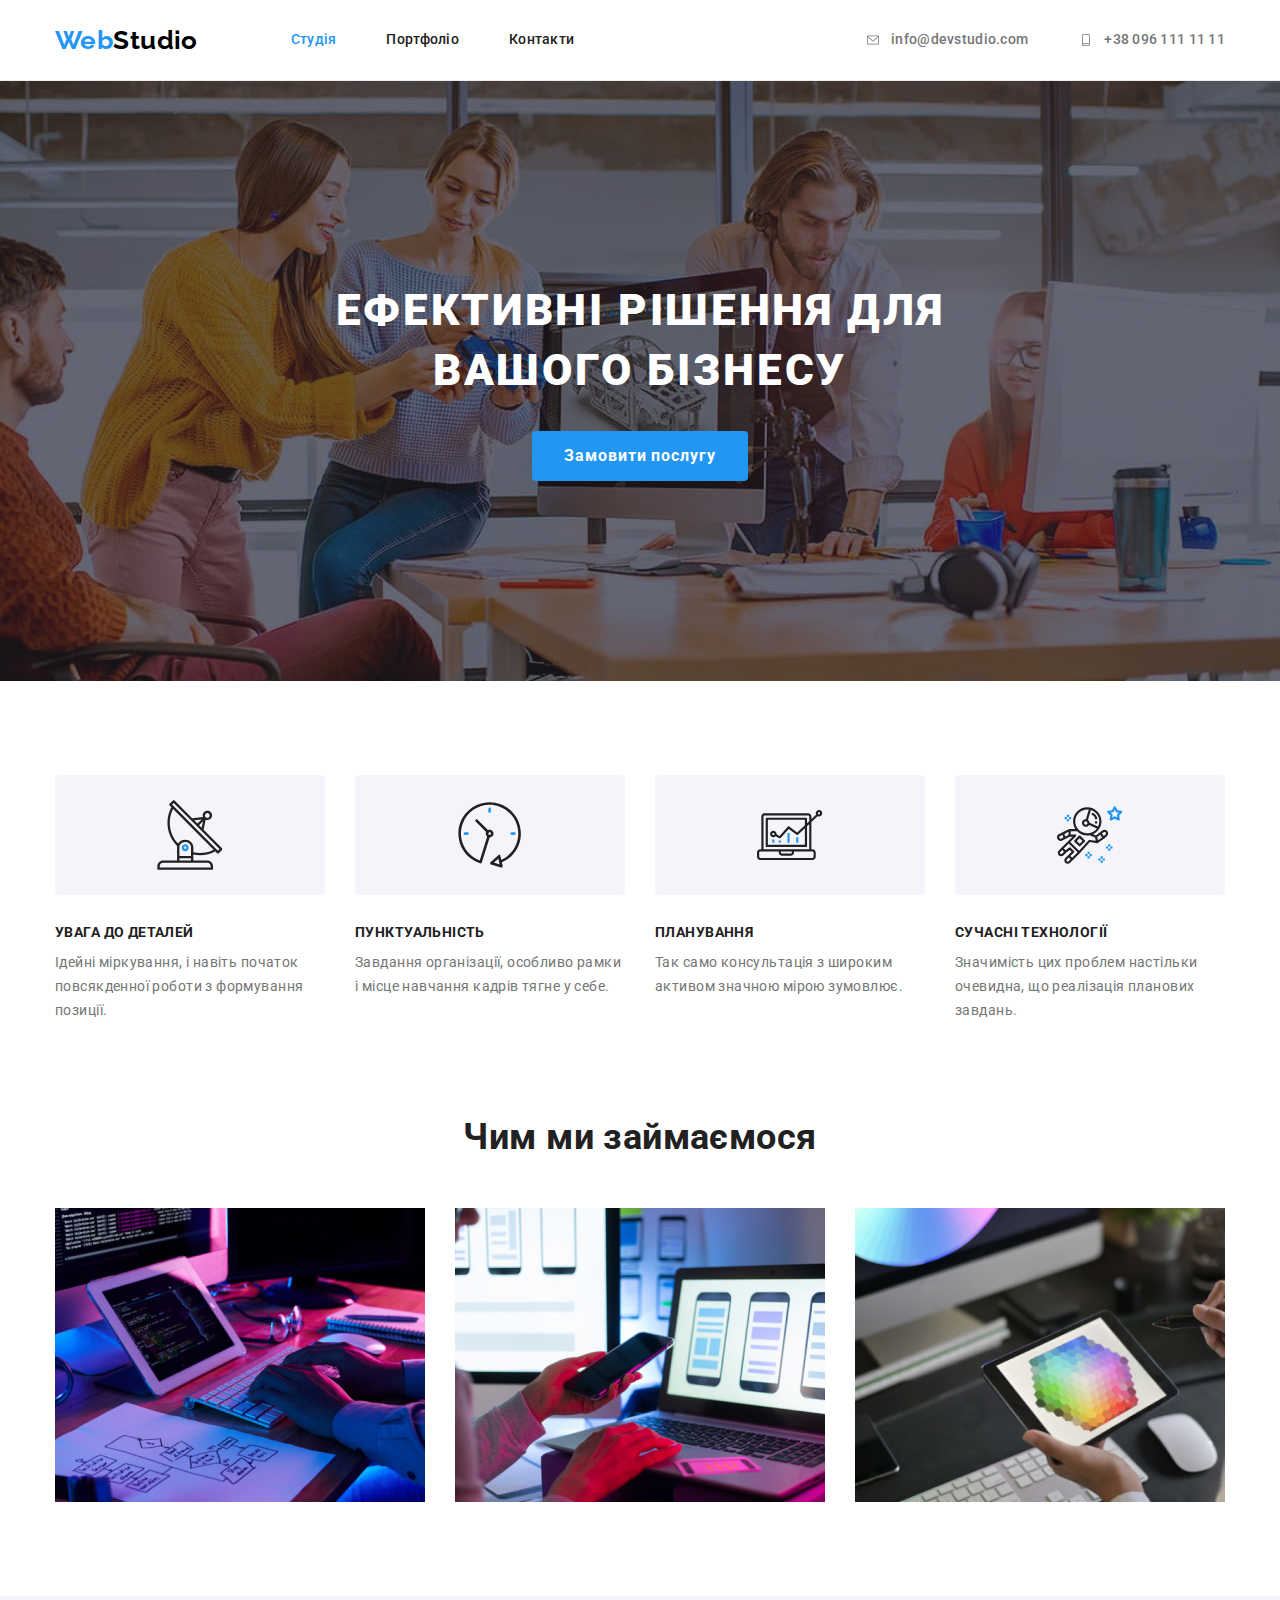
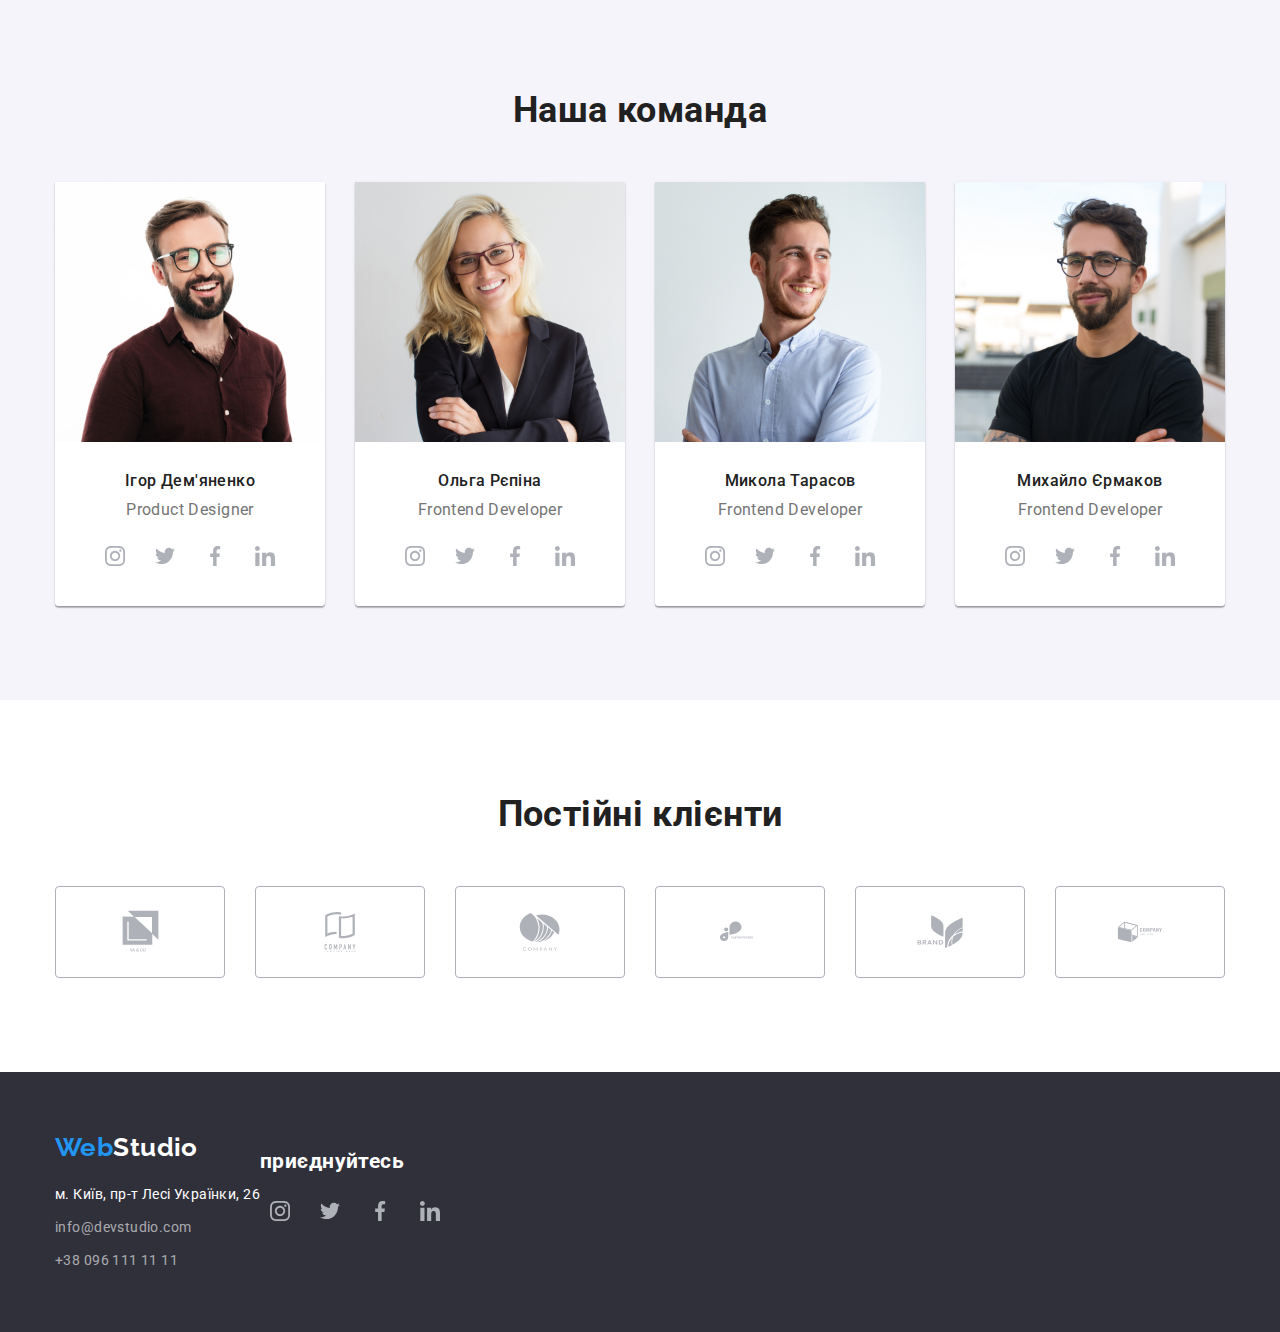
==== commit 26375448: "footer 50%" ====
--- a/index.html
+++ b/index.html
@@ -367,12 +367,51 @@
     <!-- Footer -->
     <footer class="footer">
         <div class="container">
-          <a href="./index.html" class="logo">Web<span class="web">Studio</span></a>
-          <address class="address">
-            <p>м. Київ, пр-т Лесі Українки, 26</p>
-            <a href="mailto:info@devstudio.com" class="mailme">info@devstudio.com</a> <br/>
-            <a href="tel:+380961111111">+38 096 111 11 11</a>
-          </address>
+          <div class="footer-contact">
+            <a href="./index.html" class="logo">Web<span class="web">Studio</span></a>
+            <address class="address">
+              <p>м. Київ, пр-т Лесі Українки, 26</p>
+              <a href="mailto:info@devstudio.com" class="mailme">info@devstudio.com</a> <br />
+              <a href="tel:+380961111111">+38 096 111 11 11</a>
+            </address>
+          </div>
+          <div class="footer-social">
+            <h2 class="second-title">приєднуйтесь</h2>
+            <ul class="social-list list">
+              <li class="social-item">
+                <a href="" class="social-link">
+                  <svg class="" width="20px" height="20px">
+                    <use href="./images/icons.svg#icon-team-instagram">
+                    </use>
+                  </svg>
+                </a>
+              </li>
+              <li class="social-item">
+                <a href="" class="social-link">
+                  <svg class="" width="20px" height="20px">
+                    <use href="./images/icons.svg#icon-team-twitter">
+                    </use>
+                  </svg>
+                </a>
+              </li>
+              <li class="social-item">
+                <a href="" class="social-link">
+                  <svg class="" width="20px" height="20px">
+                    <use href="./images/icons.svg#icon-team-facebook">
+                    </use>
+                  </svg>
+                </a>
+              </li>
+              <li class="social-item">
+                <a href="" class="social-link">
+                  <svg class="" width="20px" height="20px">
+                    <use href="./images/icons.svg#icon-team-linkedin">
+                    </use>
+                  </svg>
+                </a>
+              </li>
+            </ul>
+          </div>
         </div>
     </footer>
   </body>
--- a/css/style.css
+++ b/css/style.css
@@ -398,6 +398,15 @@
 display: inline-block;
 }
 
+.footer .container {
+  display: flex;
+}
+
+.footer .second-title {
+  color: var(--primary-color-white);
+}
+
+
 /* Buttom */
 
 .button {
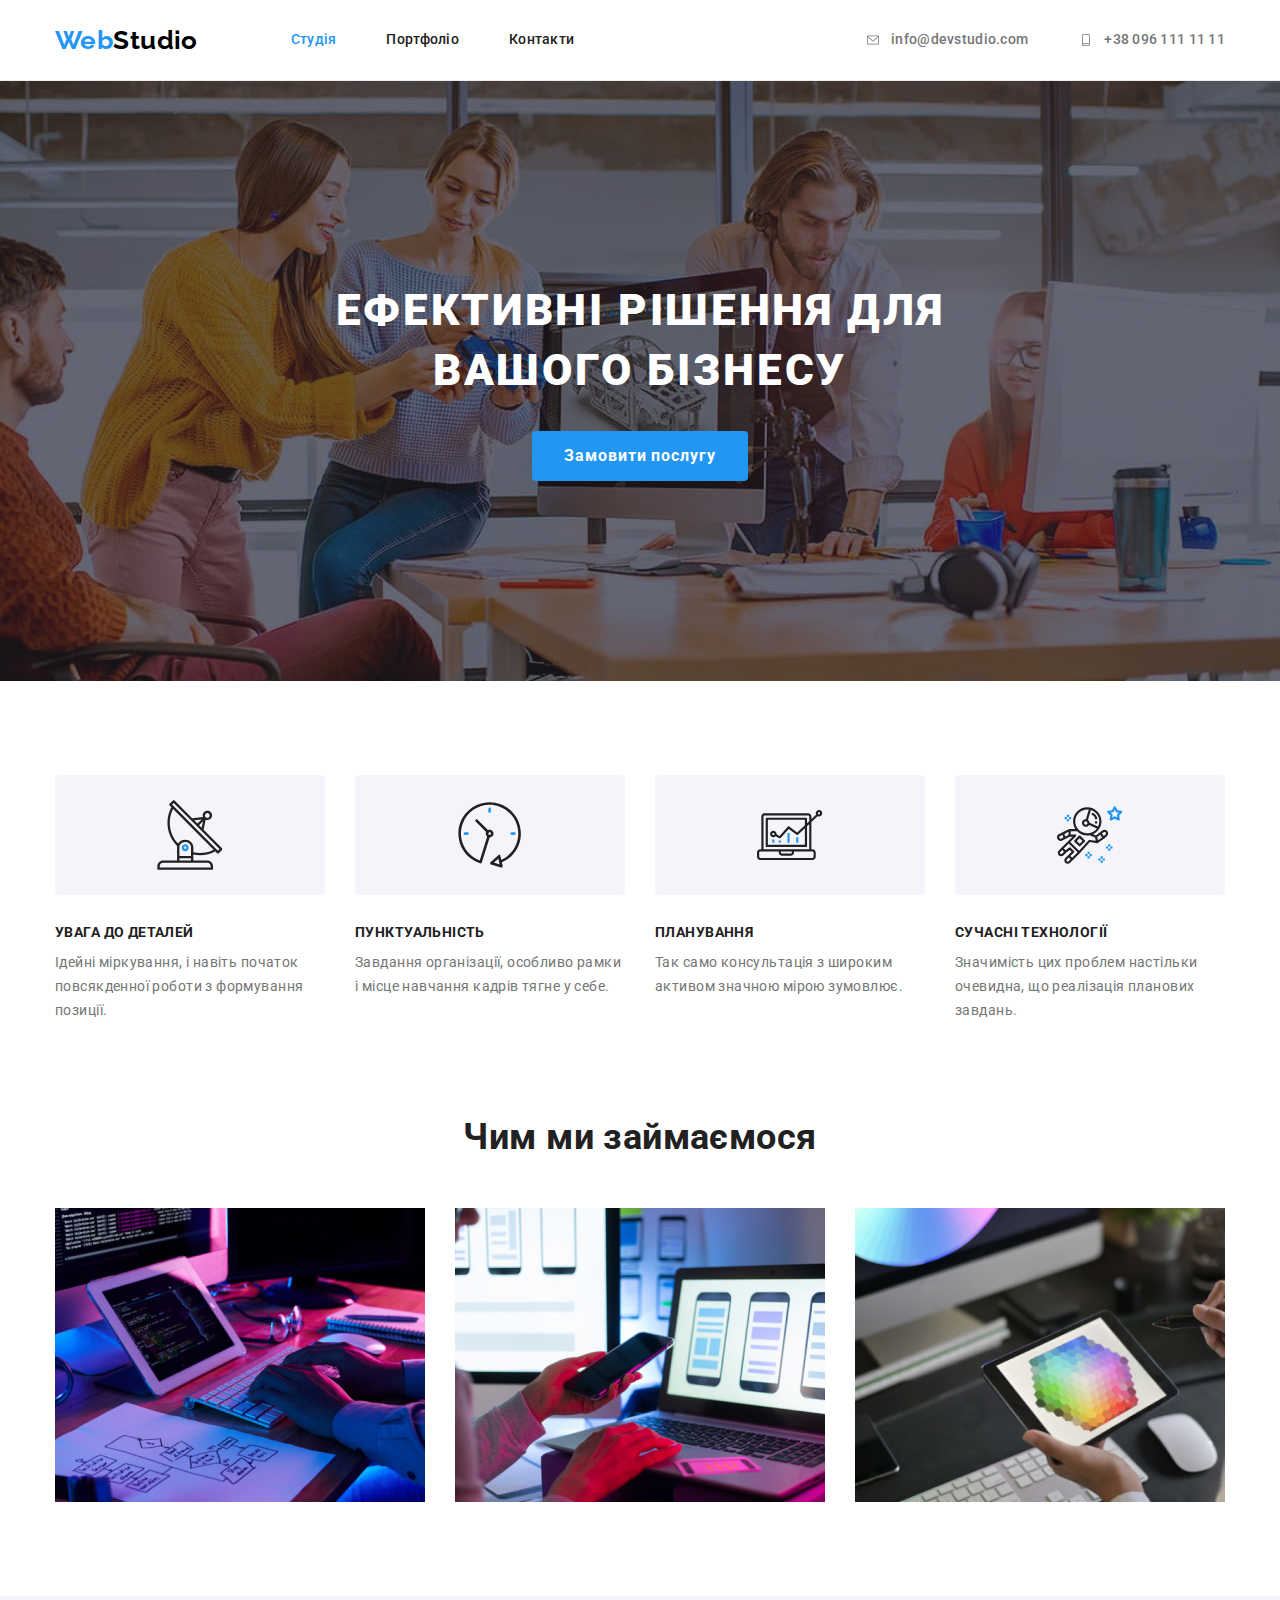
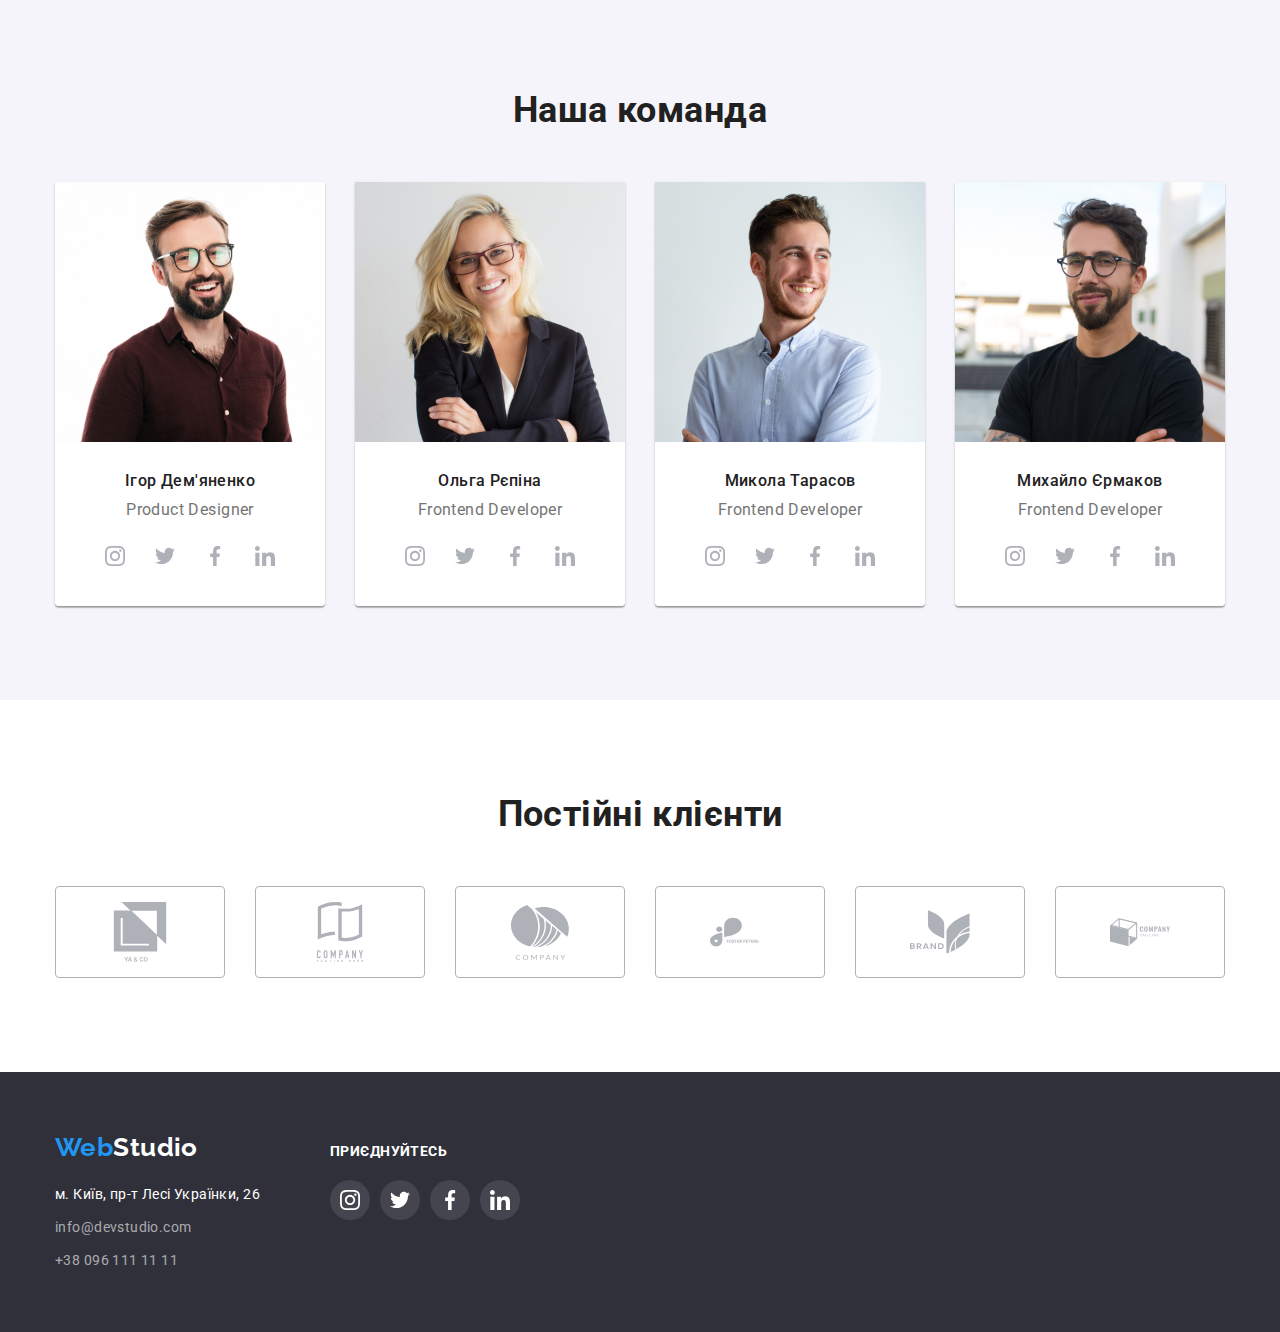
==== commit e63c3fe2: "all done 2" ====
--- a/index.html
+++ b/index.html
@@ -320,42 +320,42 @@
           <ul class="clients-list list">
             <li class="clients-iten">
               <a href="" class="clients-link">
-                <svg class="" width="41px" height="46.7px">
+                <svg class="" width="106px" height="60px">
                   <use href="./images/icons.svg#client-1"></use>
                 </svg>
               </a>
             </li>
             <li class="clients-iten">
               <a href="" class="clients-link">
-                <svg class="" width="40px" height="52px">
+                <svg class="" width="106px" height="60px">
                   <use href="./images/icons.svg#client-2"></use>
                 </svg>
               </a>
             </li>
             <li class="clients-iten">
               <a href="" class="clients-link">
-                <svg class="" width="43.46px" height="41.18px">
+                <svg class="" width="106px" height="60px">
                   <use href="./images/icons.svg#client-3"></use>
                 </svg>
               </a>
             </li>
             <li class="clients-iten">
               <a href="" class="clients-link">
-                <svg class="" width="84.44px" height="40.62px">
+                <svg class="" width="106px" height="60px">
                   <use href="./images/icons.svg#client-4"></use>
                 </svg>
               </a>
             </li>
             <li class="clients-iten">
               <a href="" class="clients-link">
-                <svg class="" width="62.54px" height="45.43px">
+                <svg class="" width="106px" height="60px">
                   <use href="./images/icons.svg#client-5"></use>
                 </svg>
               </a>
             </li>
             <li class="clients-iten">
               <a href="" class="clients-link">
-                <svg class="" width="93.79px" height="43.93px">
+                <svg class="" width="106px" height="60px">
                   <use href="./images/icons.svg#client-6"></use>
                 </svg>
               </a>
--- a/css/style.css
+++ b/css/style.css
@@ -6,6 +6,7 @@
 /* футер контакт rgba(255, 255, 255, 0.6) */
 /* цвет подвала #2F303A */
 /* цвет иконок #AFB1B8 */
+/* цвет границы блока */
 
 :root {
   --primery-text-color: #757575;
@@ -18,6 +19,7 @@
   --footer-contact-color: rgba(255, 255, 255, 0.6);
   --footer-order-color: #2F303A;
   --icon-border-color: #AFB1B8;
+  --border-color: #EEEEEE;
 }
 
 html {
@@ -322,7 +324,7 @@
 }
 
 .social-link:hover,
-.social-link:active {
+.social-link:focus {
   cursor: pointer;
   background-color: var(--accent-color);
   border-radius: 50%;
@@ -352,7 +354,7 @@
 }
 
 .clients-link:hover,
-.clients-link:active {
+.clients-link:focus {
   cursor: pointer;
   border: 1px solid var(--accent-color);
   border-radius: 4px;
@@ -403,9 +405,30 @@
 }
 
 .footer .second-title {
-  color: var(--primary-color-white);
-}
-
+  font-style: normal;
+  color: var(--primary-color-white);
+  font-size: 14px;
+  line-height: 1.17;
+  letter-spacing: 0.03em;
+  text-transform: uppercase;
+  margin-bottom: 20px;
+}
+
+.footer-contact {
+  margin-right: 70px;
+}
+
+.footer-social .social-link {
+  fill: var(--primary-color-white);
+  background-color: rgba(255, 255, 255, 0.1);
+  border-radius: 50%;
+}
+
+.footer-social .social-link:hover,
+.footer-social .social-link:focus {
+  cursor: pointer;
+  background-color: var(--accent-color);
+}
 
 /* Buttom */
 
@@ -453,6 +476,8 @@
 .project-filter .button:focus {
   color: var(--primary-color-white);
   background-color: var(--accent-color);
+  box-shadow: 0px 3px 1px rgba(0, 0, 0, 0.1), 0px 1px 2px rgba(0, 0, 0, 0.08), 0px 2px 2px rgba(0, 0, 0, 0.12);
+  border-radius: 4px;
 }
 
 /* Gruop */
@@ -470,6 +495,10 @@
 .project-group {
   display: flex;
   flex-wrap: wrap;
+}
+
+.project-group .item:hover {
+  box-shadow: 0px 1px 1px rgba(0, 0, 0, 0.12), 0px 4px 4px rgba(0, 0, 0, 0.06), 1px 4px 6px rgba(0, 0, 0, 0.16);
 }
 
 .project-group .description {
@@ -477,9 +506,9 @@
   padding-right: 24px;
   padding-bottom: 20px;
   padding-left: 24px;
-  border-right: 1px solid #EEEEEE;
-  border-bottom: 1px solid #EEEEEE;
-  border-left: 1px solid #EEEEEE;
+  border-right: 1px solid var(--border-color);
+  border-bottom: 1px solid var(--border-color);
+  border-left: 1px solid var(--border-color);
 }
 
 
